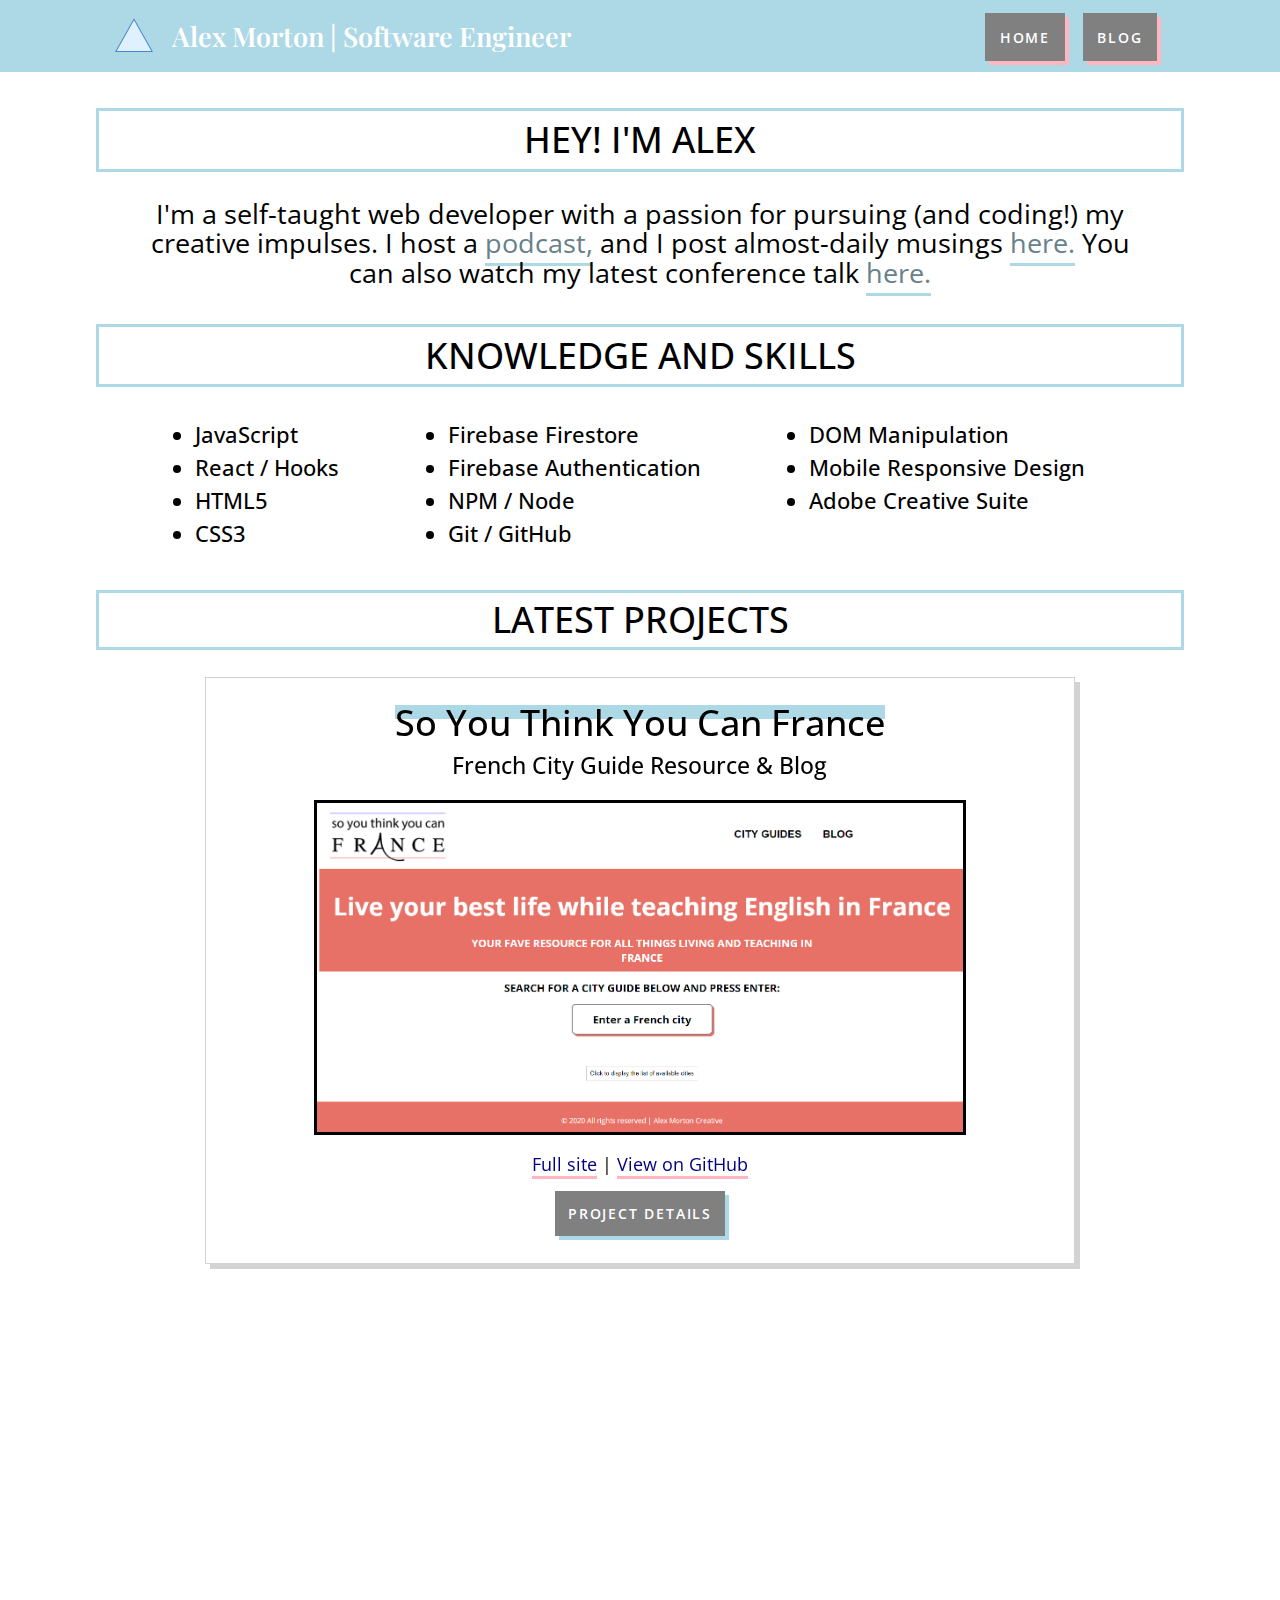
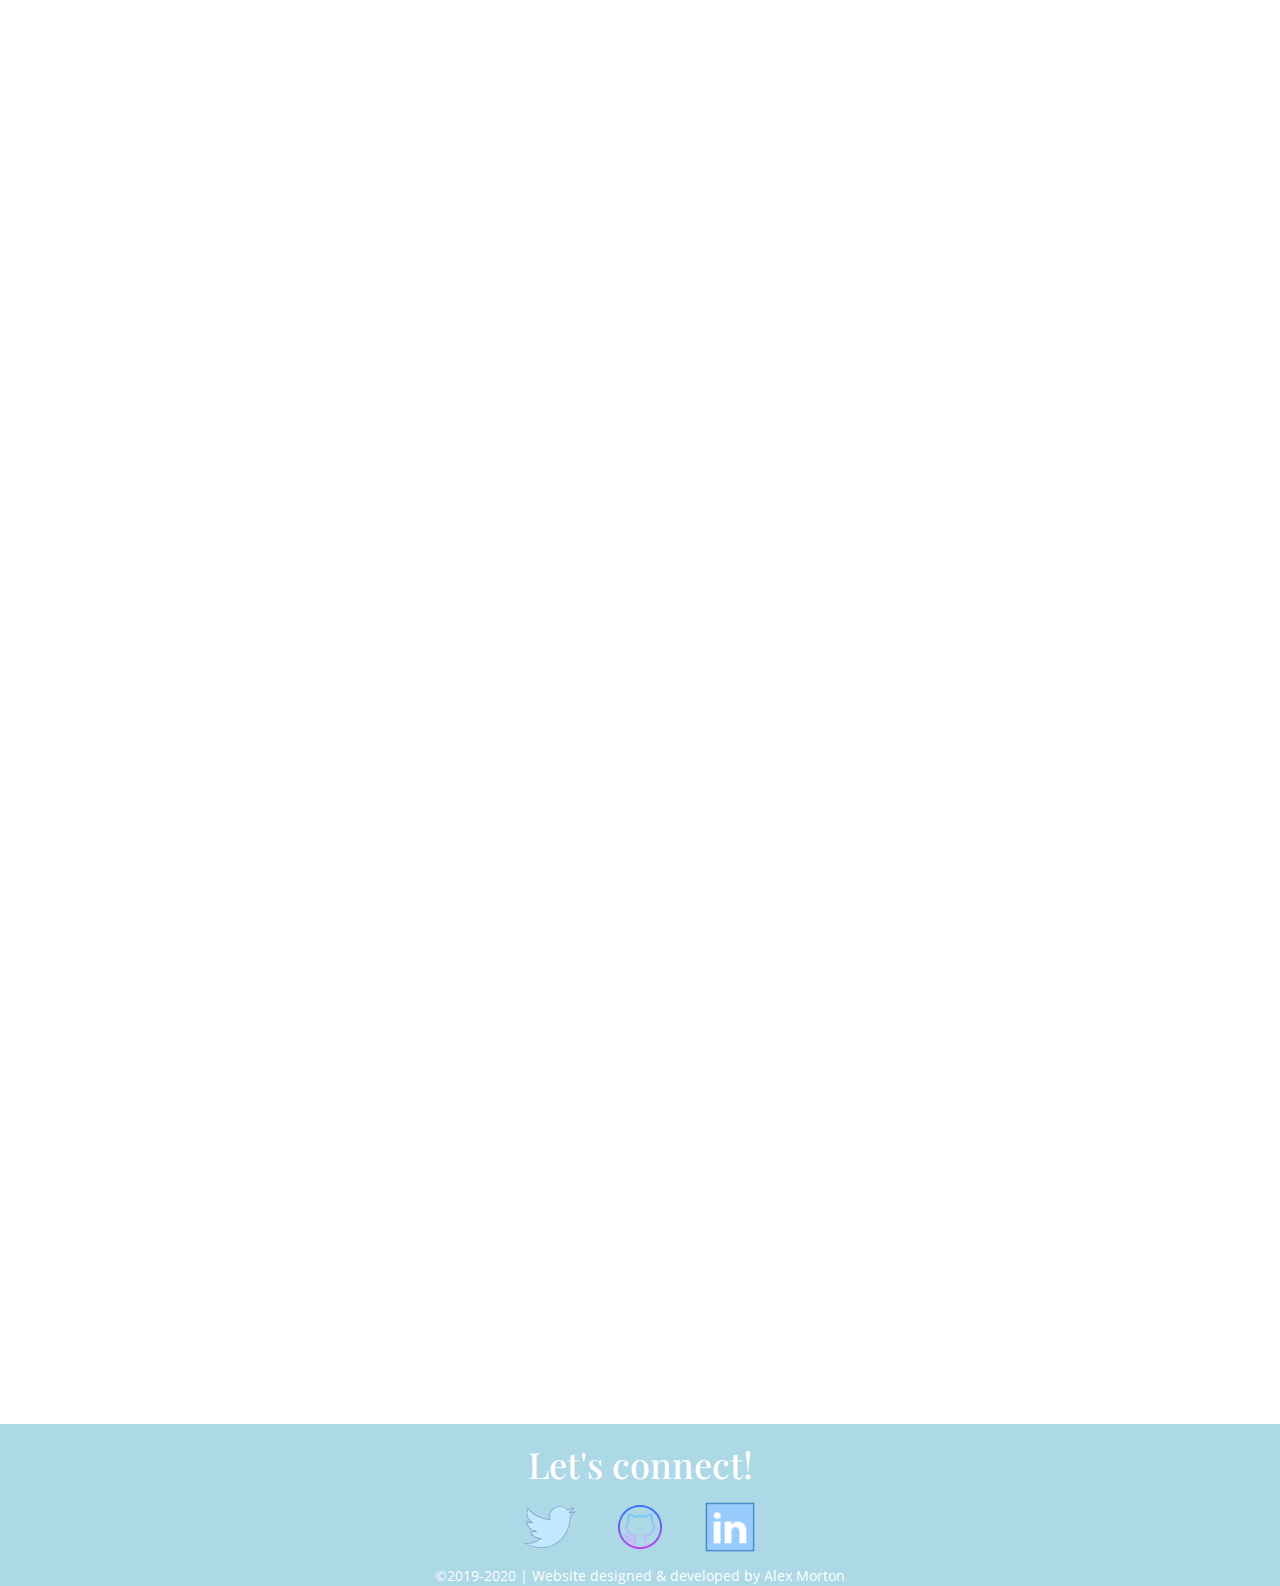
==== index.html @ eb52487b "Changed heading of index and blog pages" ====
<!-- Portfolio -->
<!DOCTYPE html>
<html lang="en" dir="ltr">
  <head>
    <!-- Global site tag (gtag.js) - Google Analytics -->
<script async src="https://www.googletagmanager.com/gtag/js?id=UA-175327578-1"></script>
<script>
  window.dataLayer = window.dataLayer || [];
  function gtag(){dataLayer.push(arguments);}
  gtag('js', new Date());

  gtag('config', 'UA-175327578-1');
</script>
    <meta charset="utf-8">
    <link rel="stylesheet" href="./resources/css/reset.css">
    <link rel="stylesheet" href="./resources/css/style.css">
    <link href="https://fonts.googleapis.com/css?family=Open+Sans&display=swap" rel="stylesheet">
    <link rel="icon" href="./resources/images/favicon.png" type="image/x-icon">
    <link href="https://fonts.googleapis.com/css?family=Josefin+Sans|Playfair+Display|Roboto+Slab" rel="stylesheet">
    <link href="https://unpkg.com/aos@2.3.1/dist/aos.css" rel="stylesheet">
    <!--Meta tag to make mobile-y responsive-->
    <meta name="viewport" content="width=device-width, initial-scale=1.0">

    <title>Alex Morton Portfolio</title>
  </head>
  <body>

    <nav>
      <div class="container nav">
        <div class="branding">
          <img src="./resources/images/favicon.png" alt="lightblue triangle">
          <span>Alex Morton | Software Engineer</span>
        </div>
        <ul>
          <li><a href="index">Home</a></li>
          <li><a href="blog">Blog</a></li>
        </ul>   
      </div>
        
    </nav>

    <!-- HOME SECTION START-->
    <section id="home" class="container about">

      <section class="bio">
        <h2 class="box-title">Hey! I'm Alex</h2>
            <p>I'm a self-taught web developer with a passion for pursuing (and coding!) my creative impulses. I host a <a href="https://www.ladiescodecollective.com/podcast" target="_blank" rel="noopener">podcast,</a> and I post almost-daily musings <a href="https://alexlsalt.github.io/blog" target="_blank" rel="noopener">here.</a> You can also watch my latest conference talk <a href="https://dev.to/alexlsalt/being-utterly-fearless-in-your-pursuit-of-learning-to-code-with-alex-morton-5o0" target="_blank" rel="noopener">here.</a></p> 

<!--Technical Skills section-->

            <div class="skills">
              <h2 class="box-title">Knowledge and Skills</h2>
              <div class="skills-list">
                <ul>
                  <li>JavaScript</li>
                  <li>React / Hooks</li>
                  <li>HTML5</li>
                  <li>CSS3</li>
                </ul>
                <ul>
                  <li>Firebase Firestore</li>
                  <li>Firebase Authentication</li>
                  <li>NPM / Node</li>
                  <li>Git / GitHub</li>
                </ul>
                <ul>
                  <li>DOM Manipulation</li>
                  <li>Mobile Responsive Design</li>
                  <li>Adobe Creative Suite</li>
                </ul>
              </div>
              
            </div>
      </section>
      
    </section>
    <!-- HOME SECTION END-->



    <!-- PROJECTS SECTION START-->

    <section class="projects container" data-aos-anchor-placement="top-center">

      <h2 class="box-title" data-aos-duration="2000">Latest Projects</h2>

      <!-- So You Think You Can France example  -->
      <section class="example">
        <div class="box" data-aos='fade-up' data-aos-duration="2000">
          <h2>So You Think You Can France</h2>
          <h3>French City Guide Resource & Blog</h3>
          <a href="https://soyouthinkyoucanfrance.netlify.app/" target="_blank" rel="noopener"><img src="./resources/images/sytycf_box.png" alt="screenshot of So You Think You Can France UI"></a>
          <span class="box-links"><a href="https://soyouthinkyoucanfrance.netlify.app/" target="_blank" rel="noopener">Full site</a> |
            <a href="https://github.com/alexlsalt/soyouthinkyoucanfrance" target="_blank" rel="noopener">View on GitHub</a></span>
        </div>

        <div class="box explanation">
          <div id="description-eight" class="description eight">
            <ul>
              <li>React/Hooks, Firebase Firestore (data)</li>
              <li>The latest rebuild of a website I'd previously built on Squarespace</li>
              <li>Data gathered from past teaching assistants all over France</li>
              <li>App uses an API to fetch data from Firebase Firestore to render upon search</li>
            </ul>
          </div>
          <button type="button" name="button" id="button-eight" class="button">Project Details</button>
        </div>
      </section>

      <!-- Ladies Code Collective example  -->
      <section class="example" data-aos='fade-up' data-aos-duration="2000">
        <div class="box image">
          <h2>Ladies Code Collective</h2>
          <h3>Website for podcast and online community</h3>
          <a href="https://www.ladiescodecollective.com" target="_blank" rel="noopener"><img src="./resources/images/lcc_box.png" alt="screenshot of Wellbean UI"></a>
          <span class="box-links"><a href="https://www.ladiescodecollective.com" target="_blank" rel="noopener">Full site</a> |
            <a href="https://github.com/alexlsalt/ladiescodecollective" target="_blank" rel="noopener">View on GitHub</a></span>
        </div>

        <div class="box explanation">
          <div id="description-seven" class="description seven">
            <ul>
              <li>JavaScript ES6, HTML, CSS</li>
              <li>Interval to switch out the main banner images for slideshow effect</li>
              <li>Podcast episodes rendered dynamically from object with podcast data</li>
              <li>Email newsletter signup functionality via ConvertKit</li>
            </ul>
          </div>
          <button type="button" name="button" id="button-seven" class="button">Project Details</button>
        </div>
      </section>
      
      <!-- Wellbean example  -->
      <section class="example" data-aos='fade-up' data-aos-duration="2000">
        <div class="box image">
          <h2>Wellbean</h2>
          <h3>App reminding users to stay in touch with loved ones</h3>
          <a href="https://alexlsalt.github.io/wellbean" target="_blank" rel="noopener"><img src="./resources/images/wellbean_timer.png" alt="screenshot of Wellbean UI"></a>
          <span class="box-links"><a href="https://alexlsalt.github.io/wellbean" target="_blank" rel="noopener">Full site</a> |
            <a href="https://github.com/alexlsalt/wellbean" target="_blank" rel="noopener">View demo on GitHub</a></span>
        </div>

        <div class="box explanation">
          <div id="description-six" class="description six">
            <ul>
              <li>JavaScript ES6, Firebase Firestore & Authentication, HTML, CSS</li>
              <li>Employs use of timing logic to check current time against user's desired reminder frequency</li>
              <li>When timer expires, each contact list item turns red with the ability to reset the timer</li>
              <li>Vanilla JS for front-end, Firebase Firestore as back-end/database</li>
            </ul>
          </div>
          <button type="button" name="button" id="button-six" class="button">Project Details</button>
        </div>
      </section>

    <!-- Letters from Nelson example  -->
      <section class="example" data-aos='fade-up' data-aos-duration="2000">
        <div class="box image">
          <h2>Letters from Nelson</h2>
          <h3>Interactive landing page for an email newsletter</h3>
          <a href="https://lettersfromnelson.com/" target="_blank" rel="noopener"><img src="./resources/images/LFN_box.png" alt="screenshot of Letters from Nelson landing page"></a>
          <span class="box-links"><a href="https://lettersfromnelson.com/" target="_blank" rel="noopener">Full site</a> |
            <a href="https://github.com/alexlsalt/letters-from-nelson" target="_blank" rel="noopener">View on GitHub</a></span>
        </div>

        <div class="box explanation">
          <div id="description-five" class="description five">
            <ul>
              <li>JavaScript ES5, HTML, CSS</li>
              <li>Random idea generated from an array of listed ideas on each click</li>
              <li>DOM manipulation, separation of concerns using modules and functions</li>
              <li>Mobile-responsiveness</li>
            </ul>
          </div>
          <button type="button" name="button" id="button-five" class="button">Project Details</button>
        </div>
      </section>
    
      <!--Example Two, Three ToDos-->

        <section class="example" data-aos='fade-up' data-aos-duration="2000">
          <div class="box image">
            <h2>Three To-Do's A Day</h2>
            <h3>To-do list with maximum of three items each day</h3>
            <a href="https://alexlsalt.github.io/three-todos/" target="_blank" rel="noopener"><img src="./resources/images/ThreeToDos.png" alt="screenshot of Three To Do's A Day website"></a>
            <span class="box-links"><a href="https://alexlsalt.github.io/three-todos/" target="_blank" rel="noopener">Full site</a> |
              <a href="https://github.com/alexlsalt/three-todos" target="_blank" rel="noopener">View on GitHub</a></span>
          </div>
  
          <div class="box explanation">
            <div id="description-two" class="description two">
              <ul>
                <li>This project was created using HTML, CSS, & JavaScript</li>
                <li>List items render below the input form</li>
                <li>App only allows for three list items (more than three items will not be accepted)</li>
                <li>Includes empty state that prompts user to enter item into form</li>
              </ul>
            </div>
            <button type="button" name="button" id="button-two" class="button">Project Details</button>
          </div>
        </section>


      <!--Example Three, Travel Go Budget-->
    
        <section class="example" data-aos='fade-up' data-aos-duration="2000">
          <div class="box image">
            <h2>Travel-Go-Budget</h2>
            <h3>Random off-the-grid travel tip generator</h3>
            <a href="https://alexlsalt.github.io/travel-go-budget/" target="_blank" rel="noopener"><img src="./resources/images/trav_box.jpeg" alt="screenshot of Travel-Go-Budget website"></a>
            <span class="box-links"><a href="https://alexlsalt.github.io/travel-go-budget/" target="_blank" rel="noopener">Full site</a> |
              <a href="https://github.com/alexlsalt/travel-go-budget/tree/master" target="_blank" rel="noopener">View on GitHub</a></span>
          </div>
  
          <div class="box explanation">
            <div id="description-three" class="description three">
              <ul>
                <li>This project was created using HTML, CSS, & React</li>
                <li>When the button is clicked, it randomly generates a budget-friendly travel destination idea.</li>
              </ul>
            </div>
            <button type="button" name="button" id="button-three" class="button">Project Details</button>
          </div>
        </section>
  

    </section> 
    <!-- PROJECTS SECTION END-->


    <footer id="footer">
      <h1>Let's connect!</h1>
      <div class="contact">
        <a href="https://twitter.com/alexlsaltt" target="_blank" rel="noopener"><img src="./resources/images/twitter.svg" alt="twitter icon"></a>
        <a href="https://github.com/alexlsalt" target="_blank" rel="noopener"><img src="./resources/images/github.jpeg" alt="GitHub icon"></a>
        <a href="https://www.linkedin.com/in/alex-morton-creative/" target="_blank" rel="noopener"><img src="./resources/images/linkedin.jpeg" alt="LinkedIn icon"></a>
      </div>
      <span>©2019-2020 | Website designed & developed by Alex Morton</span>
    </footer>

    <script src="script.js"></script>
    <script src="https://unpkg.com/aos@2.3.1/dist/aos.js"></script>
    <script>
      AOS.init();
    </script>
  </body>
</html>
---- resources/css/style.css ----
/* UNIVERSAL STYLES */

* {
  box-sizing: border-box;
}

body {
  min-height: 100%;
}

.container {
  width: 85%;
  margin: 0 auto;
}

html {
  font-family: "Open Sans", sans-serif;
  font-size: 18px;
  line-height: 1.4;
}

a {
  text-decoration: none;
  color: white;
}

button {
  padding: 1rem;
  background-color: none;
}

h1,
h2,
h3,
nav,
ul {
  font-family: "Open Sans", sans-serif;
  font-weight: 500;
}

h1 {
  color: white;
  text-align: center;
  font-size: 2rem;
}

h2 {
  font-size: 2rem;
}

h3 {
  color: black;
  text-align: center;
  font-size: 1.27rem;
  line-height: 1.78rem;
}

img:hover {
  opacity: 0.7;
}

.box-title {
  padding: 0.5rem;
  text-align: center;
  margin-top: 2rem;
  margin-bottom: 1.5rem;
  border: 3px solid lightblue;
  font-size: 2rem;
  text-transform: uppercase;
}

@media only screen and (max-width: 670px) {
  .box-title {
    font-size: 1.5rem;
    padding: 0.25rem;
  }
}

/* -------------NAVIGATION - ALL PAGES ------------------ */

.announcement_bar {
  display: flex;
  justify-content: center;
  align-items: center;
  height: auto;
  color: #fff;
  background-color: lightpink;
}

.announcement_bar span {
  margin: 0 auto;
  text-align: center;
  padding: 0.5rem;
}

nav {
  width: 100%;
  background-color: lightblue;
}

.nav {
  display: flex;
  flex-direction: row;
  justify-content: space-between;
  align-items: center;
  color: white;
  top: 0;
  height: 4rem;
}

.nav ul {
  list-style: none;
  display: flex;
  padding-right: 1.5rem;
}

nav li {
  padding-left: 1rem;
}

nav a,
nav button {
  color: #ffffff;
  background-color: gray;
  border: 2px solid gray;
  box-shadow: 4px 4px lightpink;
  font-family: "Open Sans", sans-serif;
  font-size: 0.8rem;
  font-weight: 600;
  letter-spacing: 0.1rem;
  text-transform: uppercase;
  padding: 0.7rem;
}

nav a:hover,
nav button:hover {
  background-color: lightblue;
  color: gray;
  box-shadow: 4px 4px gray;
  cursor: pointer;
}

nav span {
  margin-left: 1rem;
  font-size: 1.5rem;
  font-weight: 600;
  font-family: "Playfair Display", serif;
}

.branding {
  display: flex;
  flex-direction: row;
  align-items: center;
  margin-left: 1rem;
}

@media only screen and (max-width: 860px) {
  .nav {
    flex-direction: column;
    align-items: center;
    justify-content: center;
    padding-top: 1rem;
    padding-bottom: 1rem;
    text-align: center;
    height: auto;
    margin-bottom: 0;
  }

  nav ul {
    font-size: 1rem;
    margin-bottom: 0.5rem;
  }

  nav span {
    margin-bottom: 1.5rem;
    font-size: 1rem;
    padding-left: 0;
  }

  .branding {
    margin-bottom: 0.7rem;
    margin-left: 0;
    display: flex;
    flex-direction: row;
    justify-content: center;
  }

  .branding span {
    font-size: 1.5rem;
  }

  .branding img {
    display: none;
  }
}

/* --------------ABOUT SECTION - INDEX PAGE -------------- */

.bio {
  list-style: circle;
  font-size: 1.5rem;
  width: 100%;
  line-height: 1.1;
  text-align: center;
}

.bio p {
  width: 90%;
  margin: 0 auto;
}

.bio a {
  color: #67818a;
  border-bottom: 3px solid lightblue;
  padding-bottom: 0.1rem;
  transition: background-color 0.7s;
}

.bio a:hover {
  background-color: lightblue;
  color: #fff;
}

.skills {
  margin-top: 1.5rem;
}

.skills-list {
  display: flex;
  flex-direction: row;
  justify-content: space-evenly;
  text-align: left;
}

.skills-list li {
  line-height: 1.1;
  margin: 0.5rem;
  font-size: 1.2rem;
  list-style: disc;
}

@media only screen and (max-width: 670px) {
  .skills-list {
    flex-direction: column;
    margin-left: 2rem;
  }

  .skills-list li {
    margin: 0;
  }
}

/* ----------FOOTER - ALL PAGES --------------- */

footer {
  margin-top: 4rem;
  background-color: lightblue;
  height: auto;
  color: white;
  text-align: center;
  padding: 1.2rem;
  padding-bottom: 1.5rem;
  width: 100%;
}

footer span {
  font-size: 0.8rem;
}

footer h1 {
  font-family: "Playfair Display", serif;
  padding-bottom: 1rem;
  margin-left: 0;
}

.contact {
  display: flex;
  justify-content: center;
  align-items: center;
  margin: 0 auto;
  margin-bottom: 0.5rem;
  width: 80%;
}

.contact img {
  margin-left: 1rem;
  margin-right: 1rem;
  width: 3rem;
  height: auto;
}

.contact img:hover {
  opacity: 0.5;
}

@media only screen and (min-width: 1031px) {
  footer {
    height: 9rem;
  }
}

@media only screen and (max-width: 768px) {
  footer {
    margin-top: 1rem;
  }
}

@media only screen and (max-width: 539px) {
  .contact img {
    width: 2.5rem;
  }
}

/* -------------------PROJECTS PAGE ------------------------ */

.projects {
  display: flex;
  flex-direction: column;
  margin-bottom: 2rem;
}

.example {
  display: flex;
  flex-direction: column;
  align-items: center;
  width: 80%;
  border: 1px solid lightgray;
  box-shadow: 5px 5px lightgray;
  padding: 1.5rem;
  margin: 0 auto;
  margin-bottom: 1.5rem;
}

.example h2 {
  background: linear-gradient(to top, transparent 70%, lightblue 30%);
  padding-bottom: 0.5rem;
}

.example img {
  width: 80%;
  height: auto;
  border: 3px solid black;
  margin-top: 1rem;
}

.example button {
  color: #ffffff;
  background-color: gray;
  border: none;
  box-shadow: 4px 4px lightblue;
  font-family: "Open Sans", sans-serif;
  font-size: 0.8rem;
  font-weight: 600;
  letter-spacing: 0.1rem;
  text-transform: uppercase;
  padding: 0.7rem;
}

.example button:hover {
  background-color: lightblue;
  color: #000000;
  box-shadow: 4px 4px gray;
  cursor: pointer;
}

.box-links {
  margin: 1rem 0;
}

.description {
  display: none;
  width: 90%;
  margin-top: 0.5rem;
}

.box-links a {
  color: navy;
  border-bottom: 3px solid lightpink;
}

.box-links a:hover {
  background-color: lightpink;
}

.example li {
  line-height: 1.2;
  font-size: 1.2rem;
  list-style: disc;
  text-align: left;
  padding-bottom: 0.5rem;
  margin-left: 0.5rem;
}

.box {
  display: flex;
  flex-direction: column;
  align-items: center;
  text-align: center;
}

.explanation {
  width: 90%;
  margin: 0 auto;
}

@media only screen and (max-width: 984px) {
  .example {
    width: 95%;
  }

  .description {
    width: 100%;
  }
}

@media only screen and (max-width: 760px) {
  .example li {
    line-height: 1.2;
    padding: 0.5rem;
  }

  .example img {
    width: 100%;
  }
}
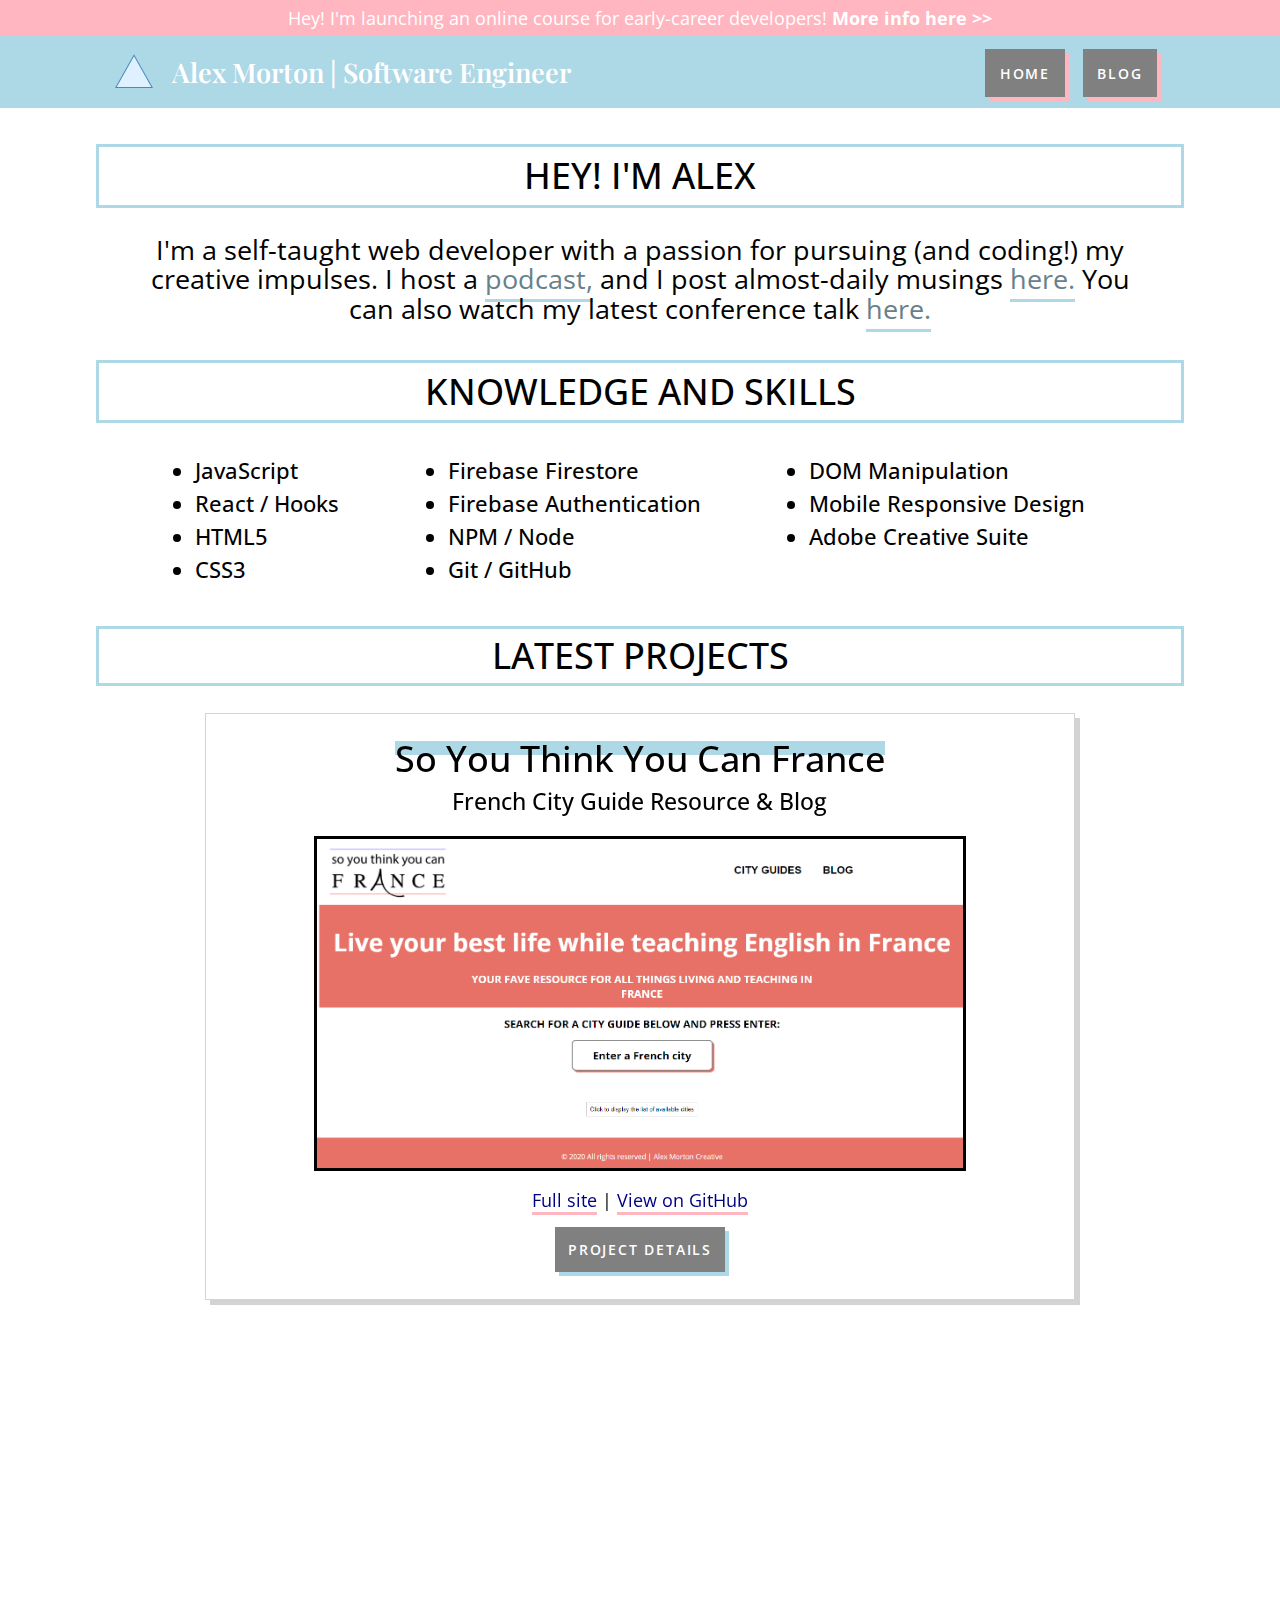
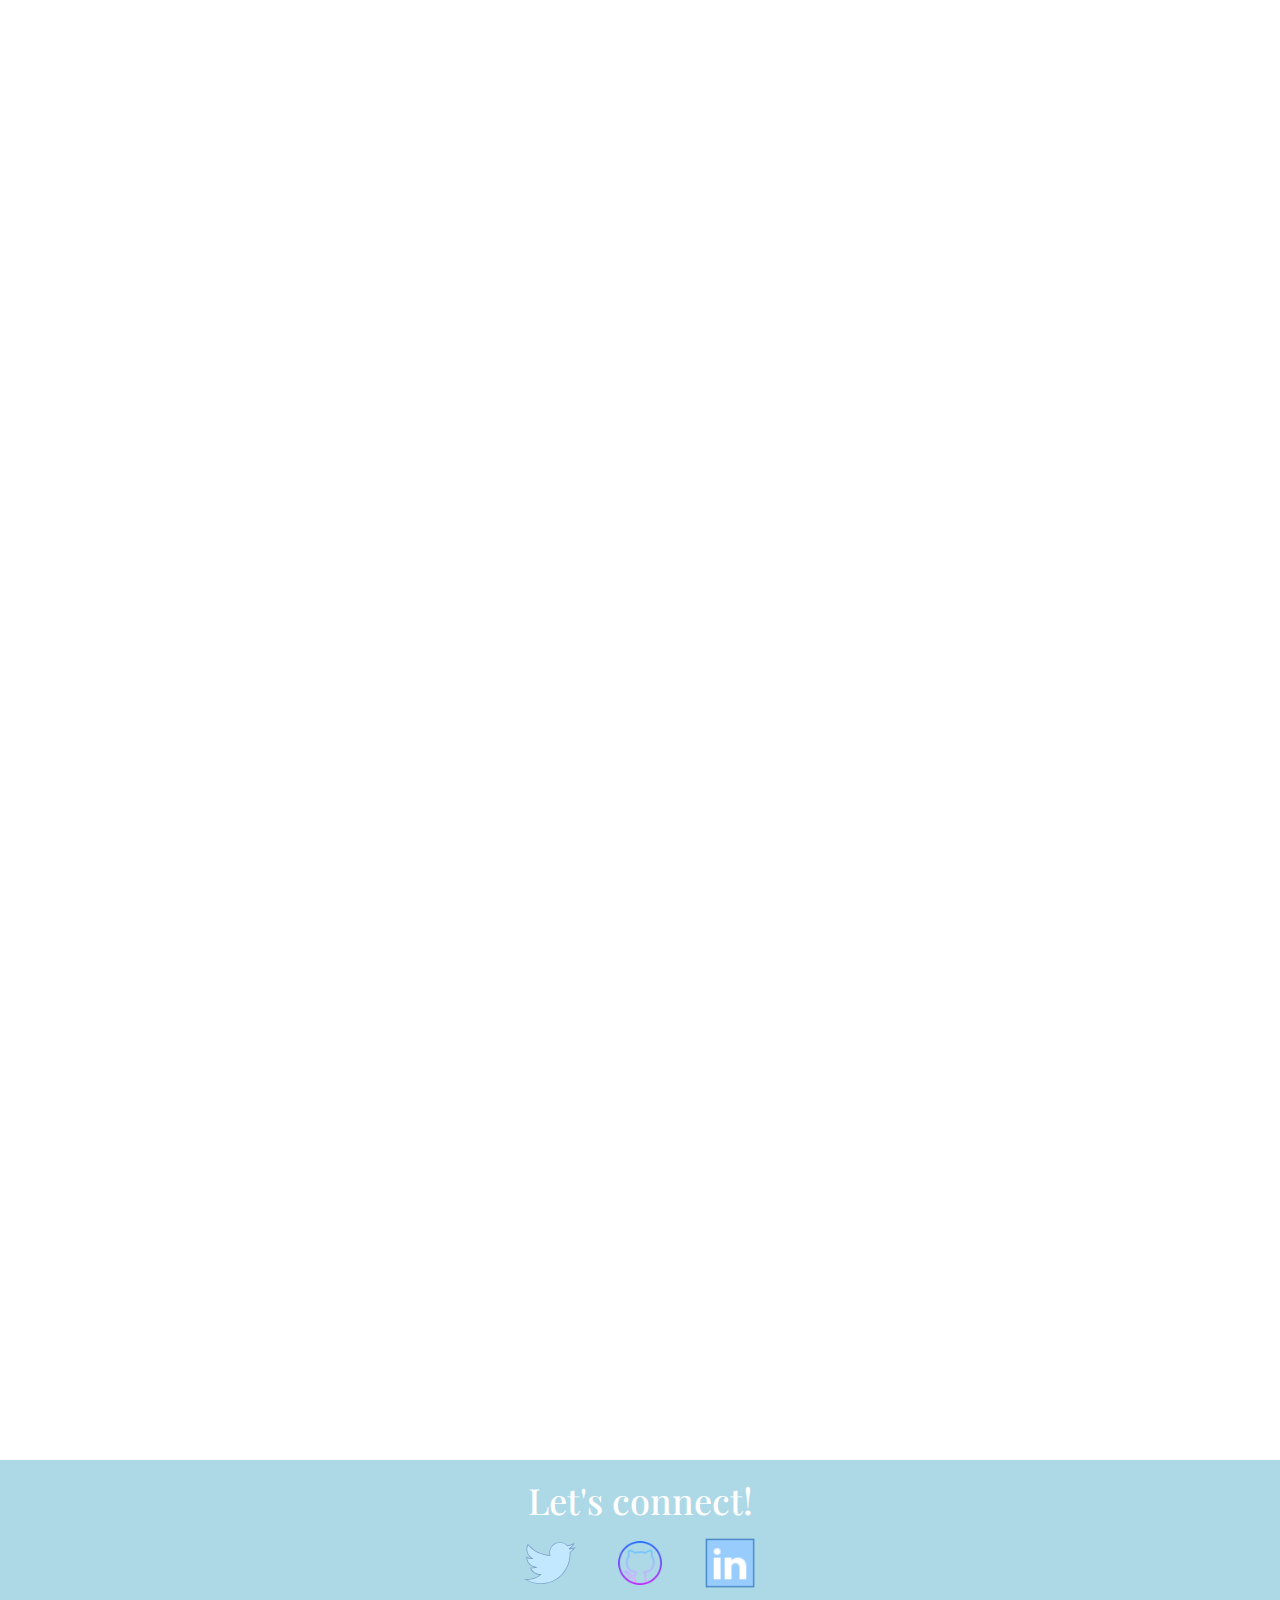
==== commit 65f5261a: "Updated announcement bar for new course" ====
--- a/index.html
+++ b/index.html
@@ -24,6 +24,9 @@
     <title>Alex Morton Portfolio</title>
   </head>
   <body>
+    <div class="announcement_bar">
+      <span>Hey! I'm launching an online course for early-career developers! <a href="https://www.ladiescodecollective.com/cohorts" target="_blank" rel="noopener" style="font-weight: 700">More info here >></a></span>
+    </div>
 
     <nav>
       <div class="container nav">
--- a/resources/css/style.css
+++ b/resources/css/style.css
@@ -91,6 +91,15 @@
   margin: 0 auto;
   text-align: center;
   padding: 0.5rem;
+}
+
+
+.announcement_bar a {
+  transition: color 500ms ease;
+}
+
+.announcement_bar a:hover {
+  color: gray;
 }
 
 nav {
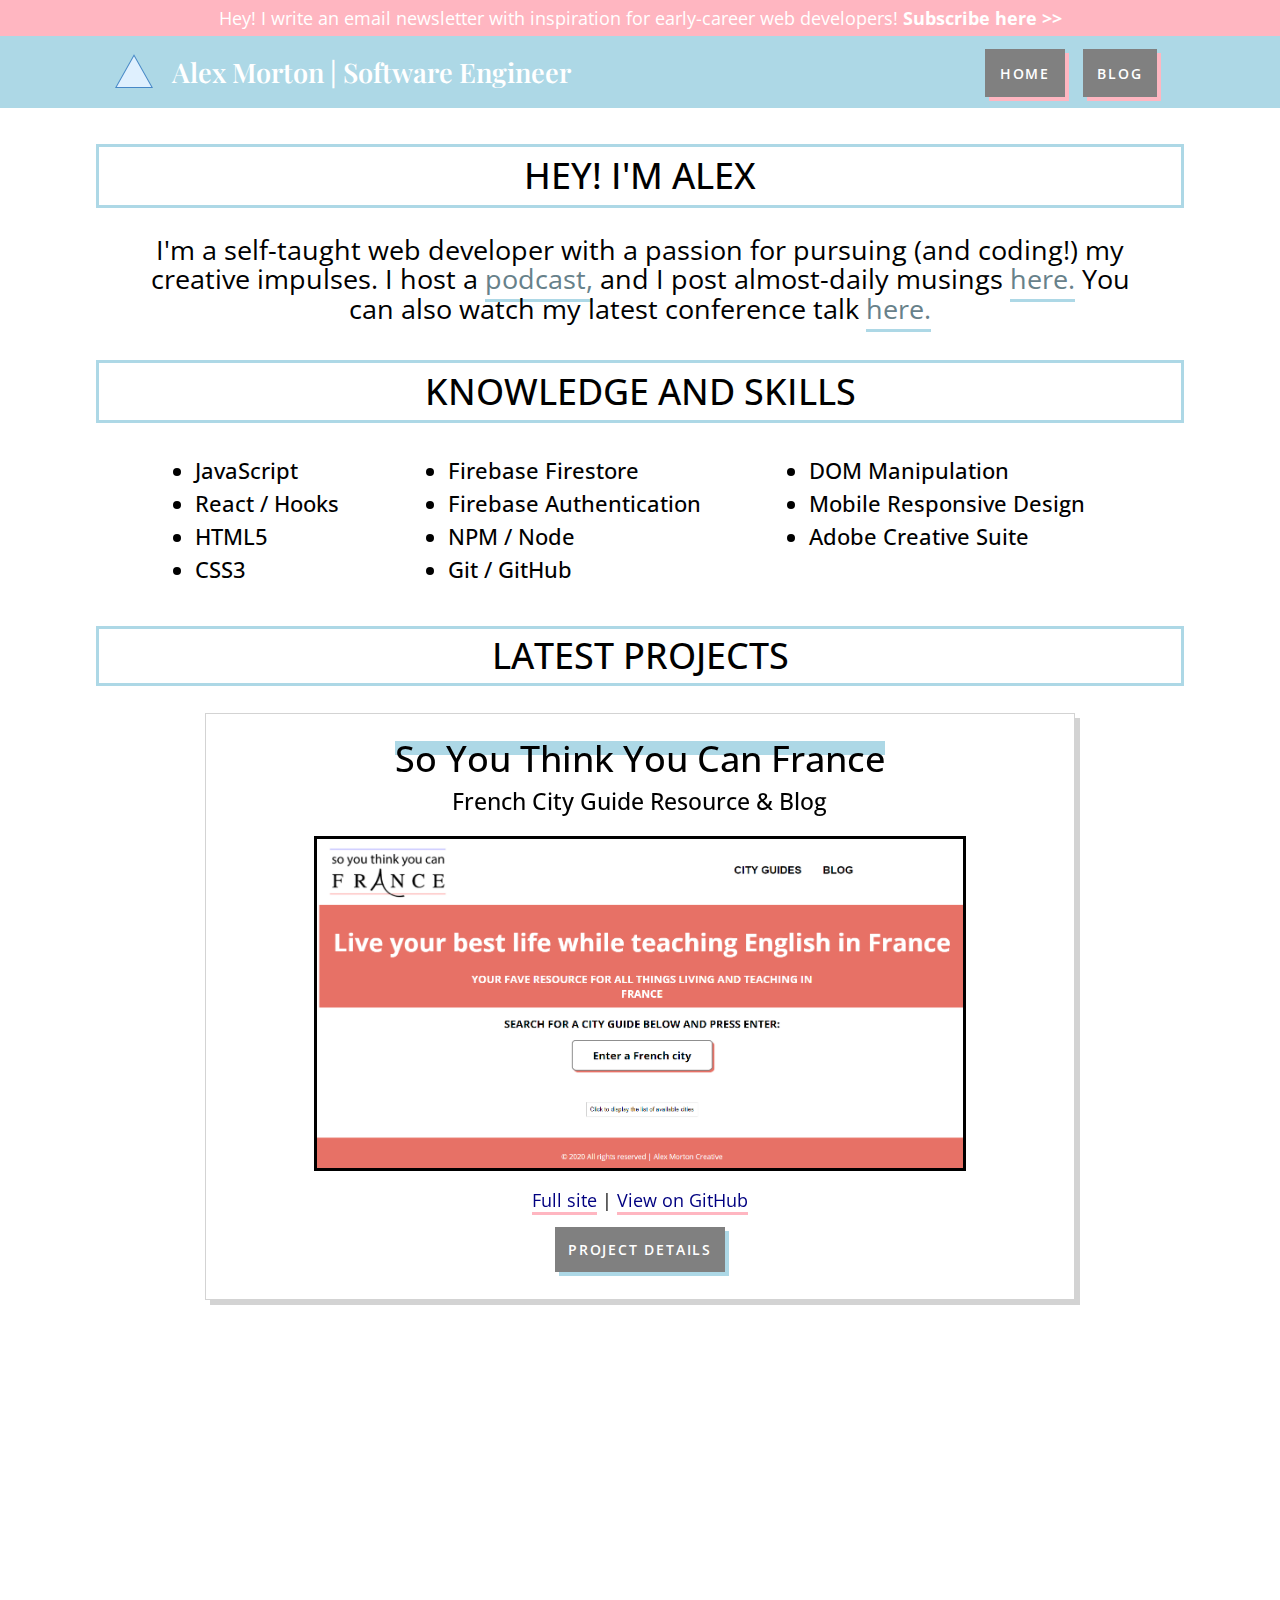
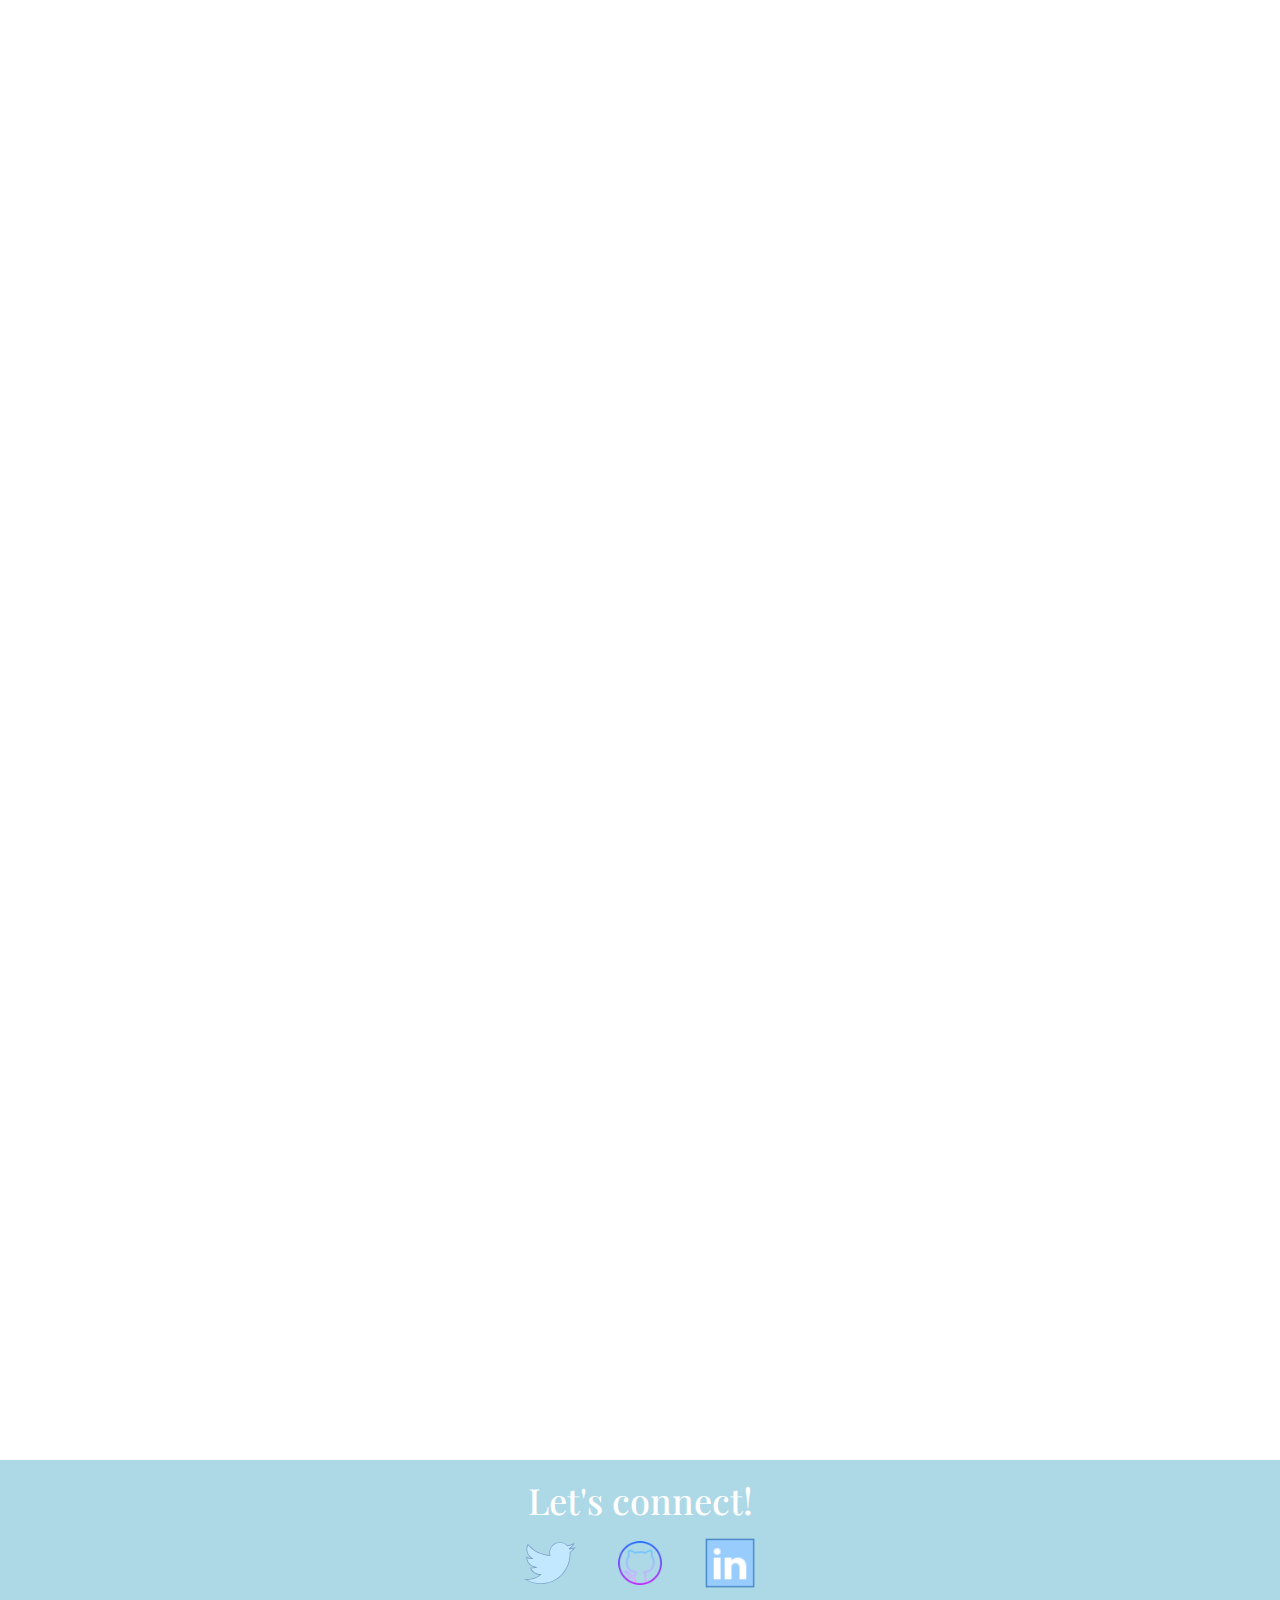
==== commit a8616a22: "Changed announcement bar link" ====
--- a/index.html
+++ b/index.html
@@ -25,7 +25,7 @@
   </head>
   <body>
     <div class="announcement_bar">
-      <span>Hey! I'm launching an online course for early-career developers! <a href="https://www.ladiescodecollective.com/cohorts" target="_blank" rel="noopener" style="font-weight: 700">More info here >></a></span>
+      <span>Hey! I write an email newsletter with inspiration for early-career web developers! <a href="https://ladies-code-collective.ck.page/e53b5fca44" target="_blank" rel="noopener" style="font-weight: 700">Subscribe here >></a></span>
     </div>
 
     <nav>
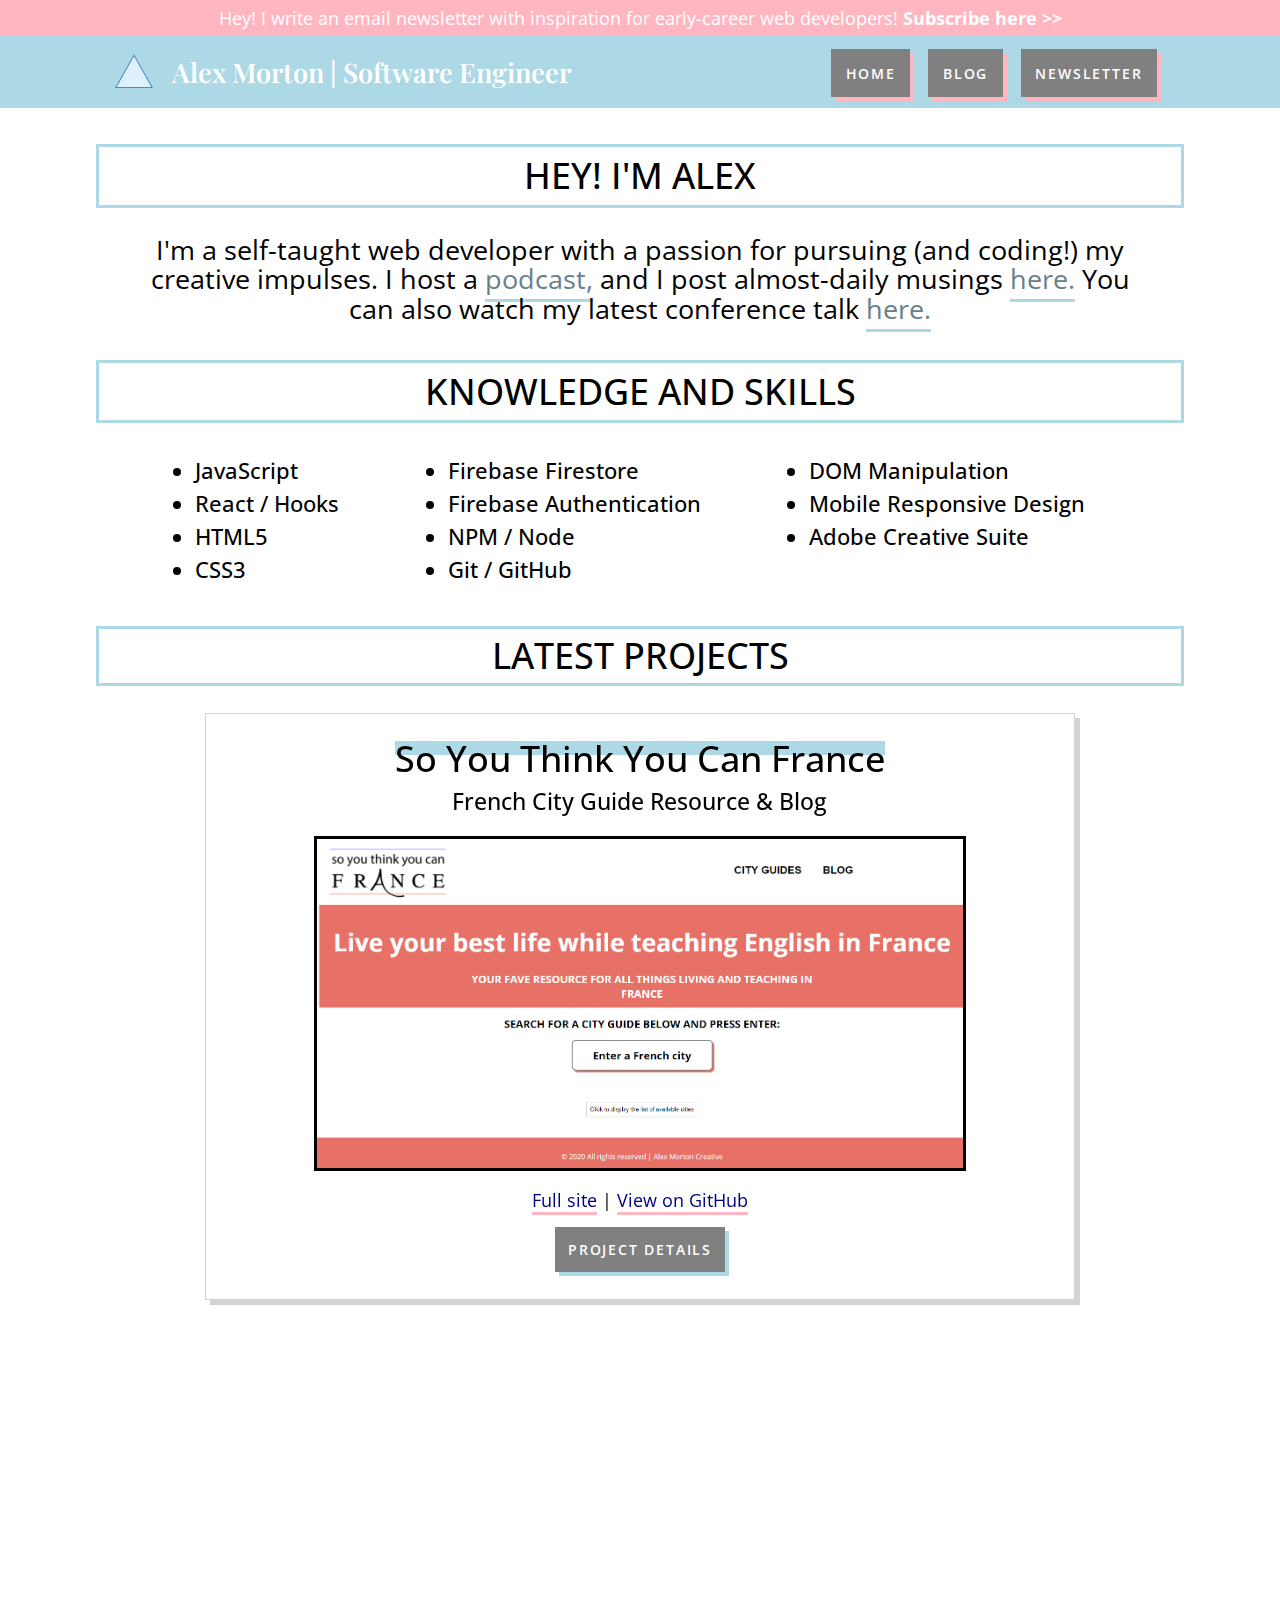
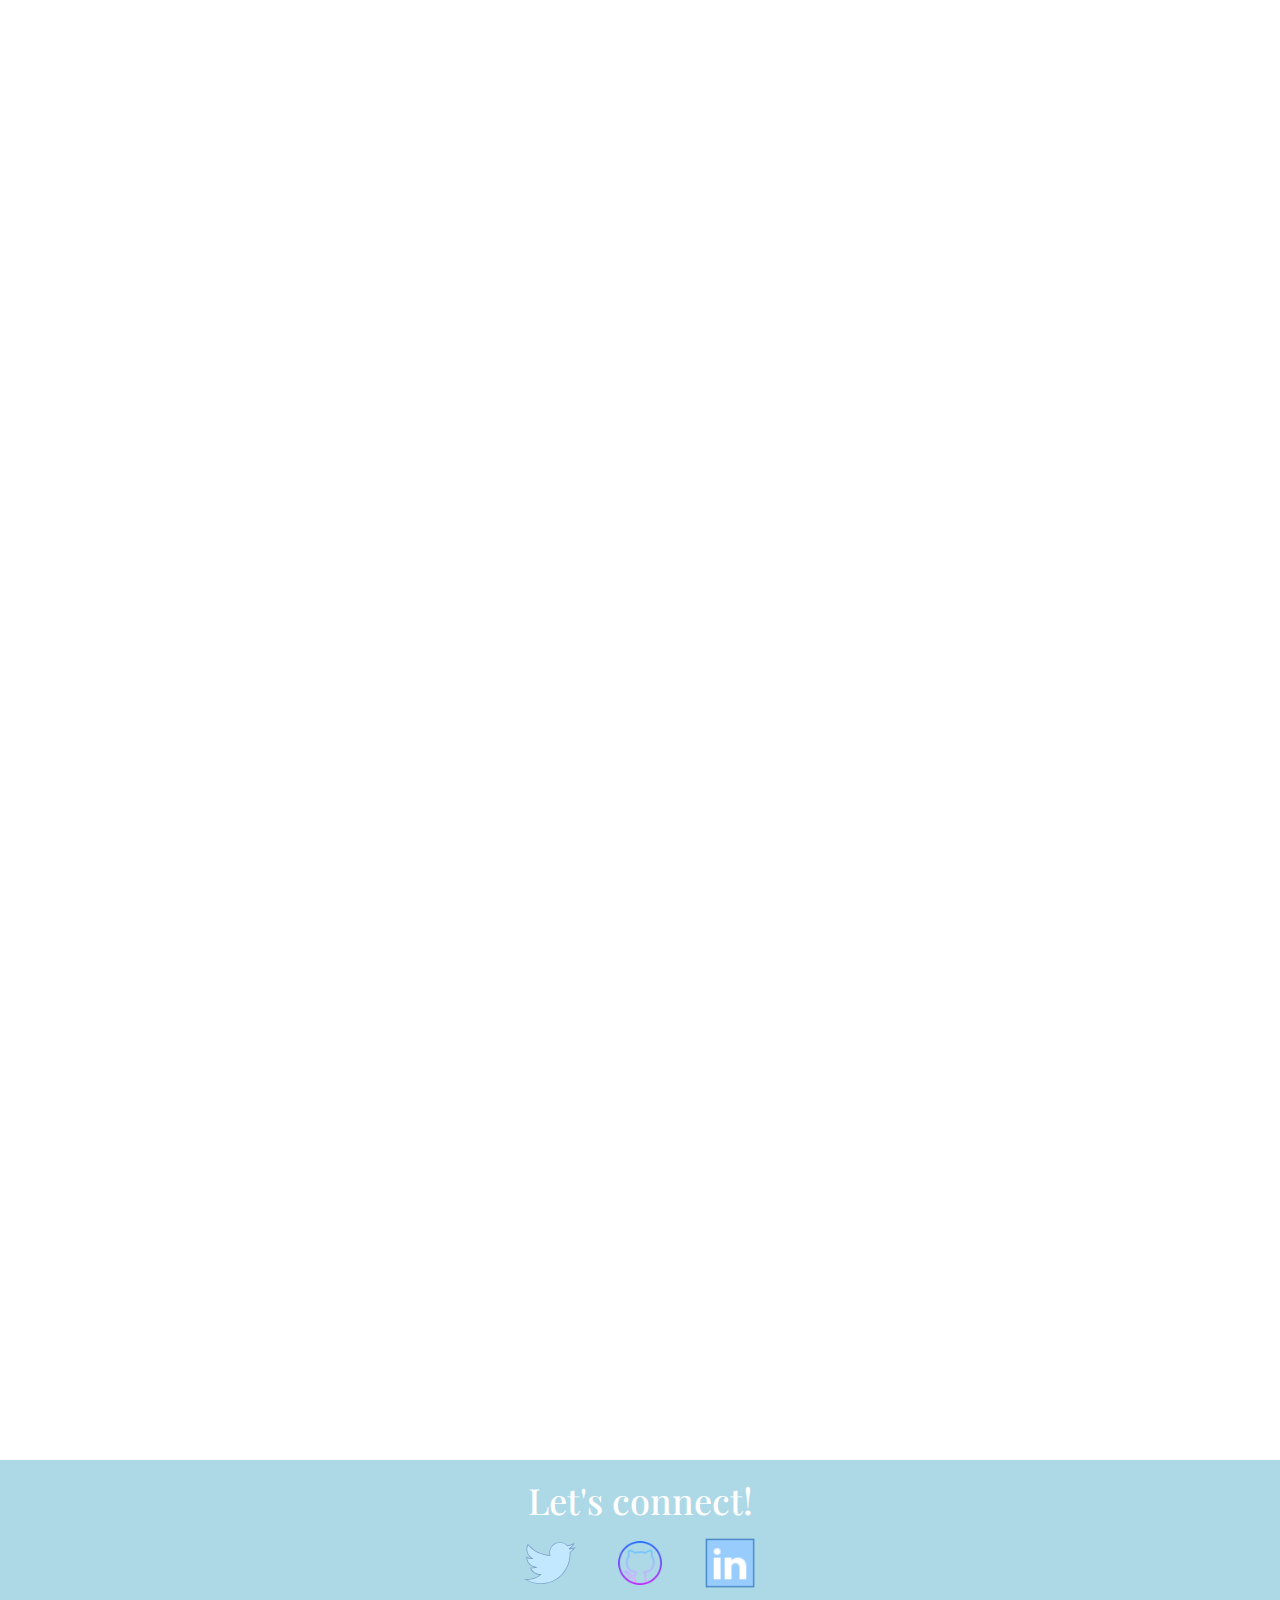
==== commit 215fc71b: "Newsletter nav link added" ====
--- a/index.html
+++ b/index.html
@@ -37,6 +37,7 @@
         <ul>
           <li><a href="index">Home</a></li>
           <li><a href="blog">Blog</a></li>
+          <li><a href="https://ladies-code-collective.ck.page/e53b5fca44">Newsletter</a></li>
         </ul>   
       </div>
         
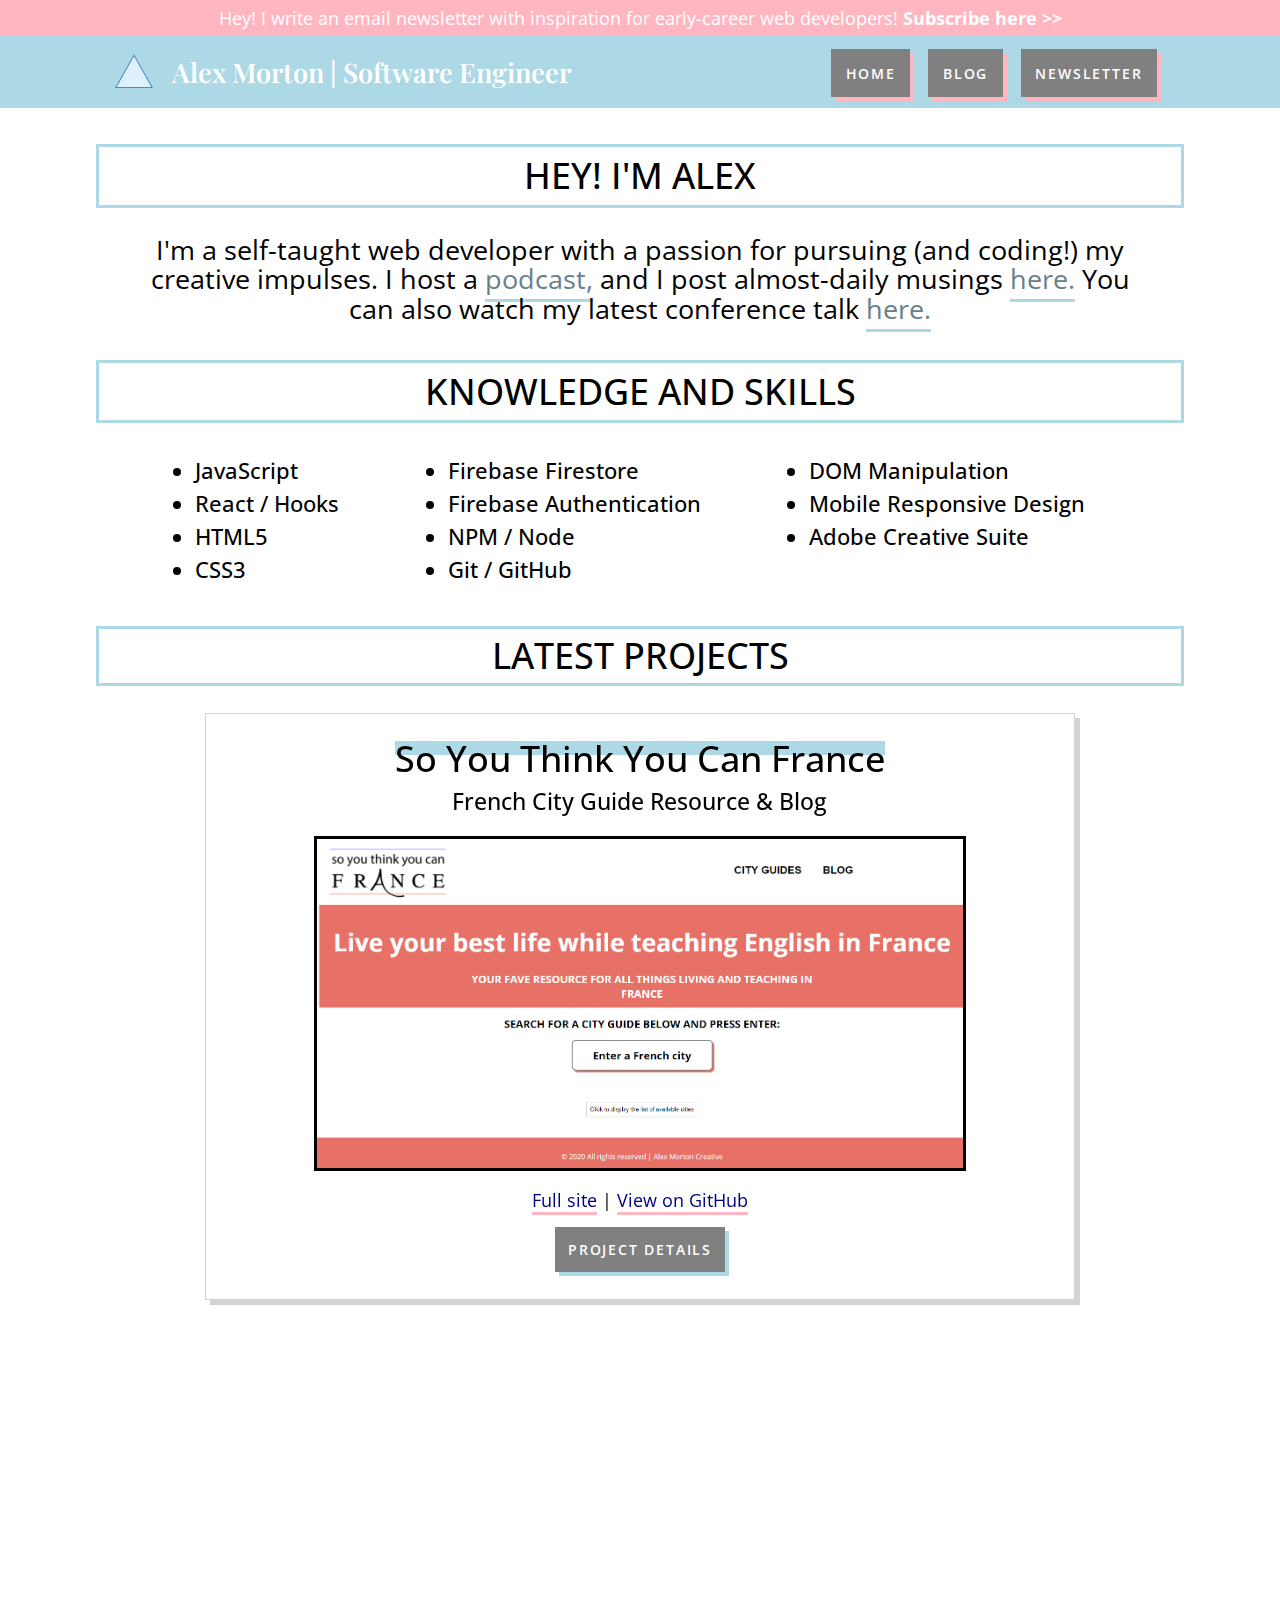
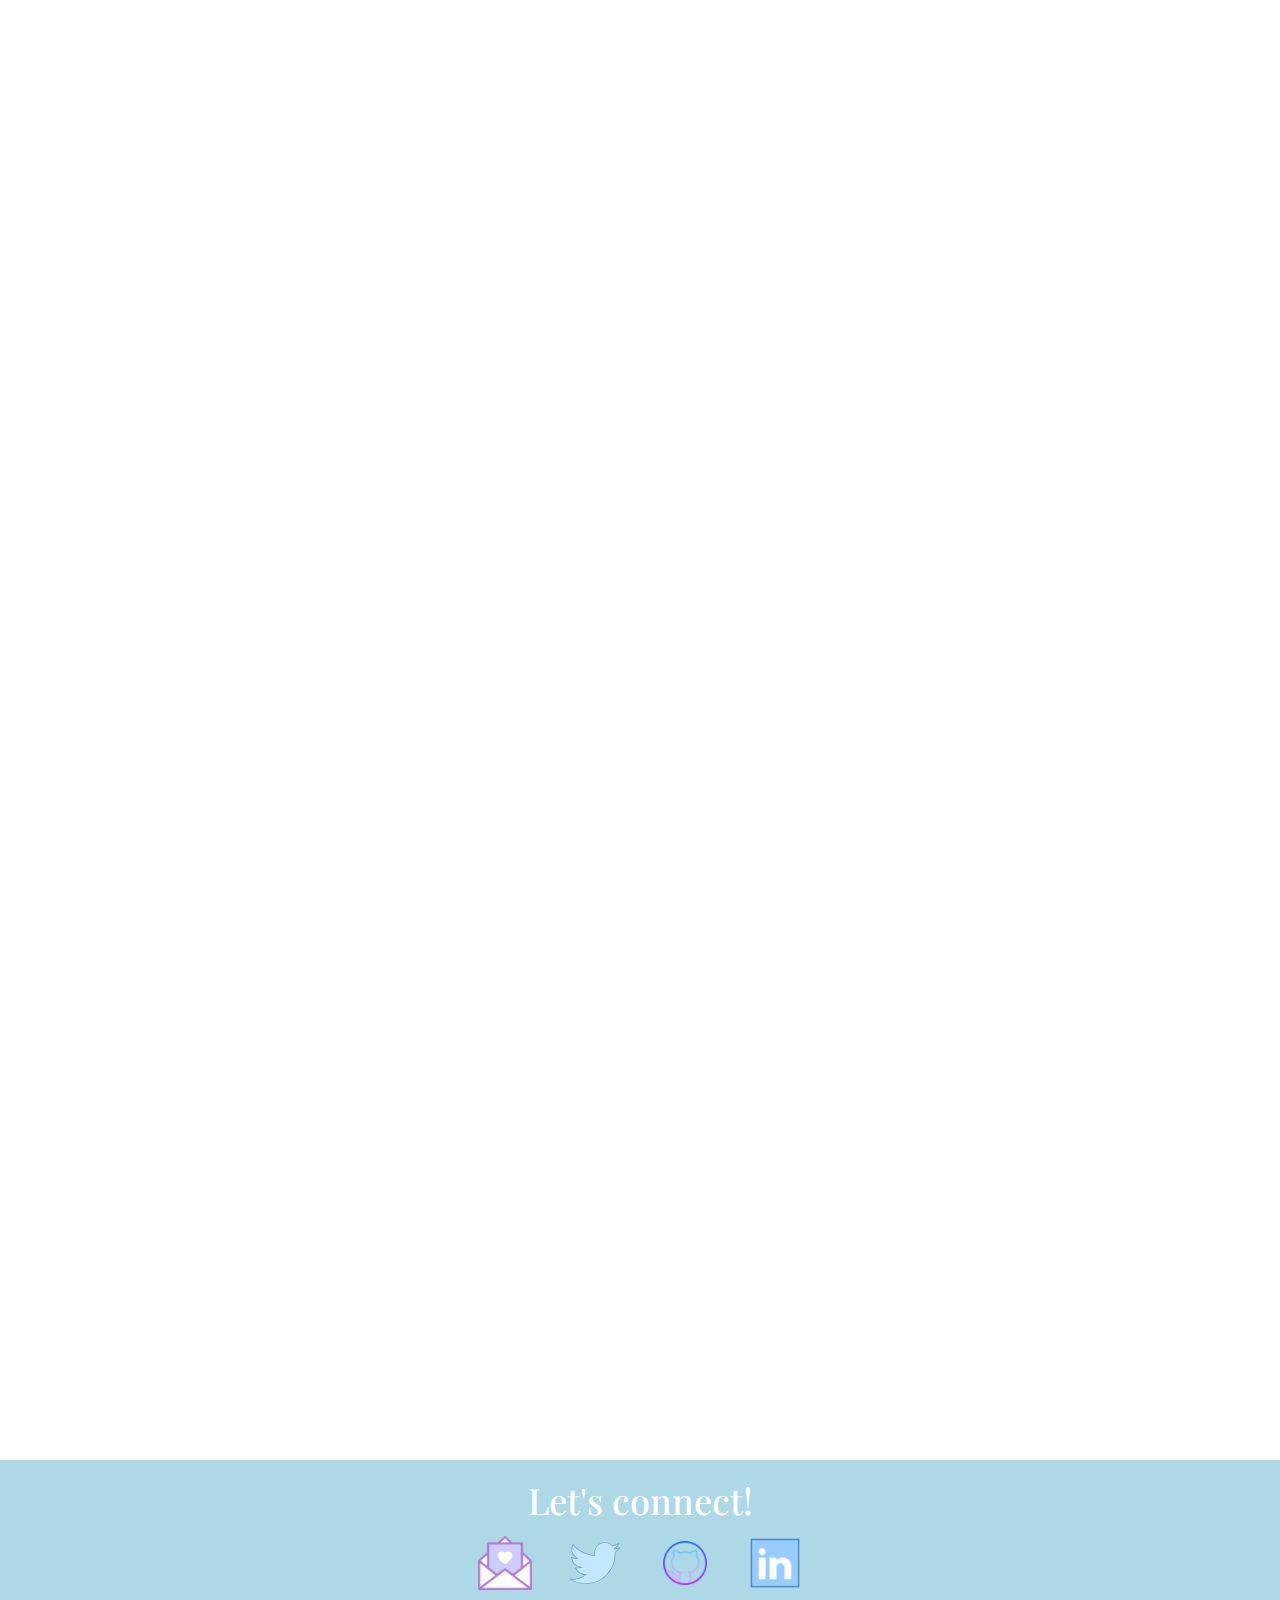
==== commit 6041dd9b: "Added newsletter links to footer" ====
--- a/index.html
+++ b/index.html
@@ -3,243 +3,470 @@
 <html lang="en" dir="ltr">
   <head>
     <!-- Global site tag (gtag.js) - Google Analytics -->
-<script async src="https://www.googletagmanager.com/gtag/js?id=UA-175327578-1"></script>
-<script>
-  window.dataLayer = window.dataLayer || [];
-  function gtag(){dataLayer.push(arguments);}
-  gtag('js', new Date());
-
-  gtag('config', 'UA-175327578-1');
-</script>
-    <meta charset="utf-8">
-    <link rel="stylesheet" href="./resources/css/reset.css">
-    <link rel="stylesheet" href="./resources/css/style.css">
-    <link href="https://fonts.googleapis.com/css?family=Open+Sans&display=swap" rel="stylesheet">
-    <link rel="icon" href="./resources/images/favicon.png" type="image/x-icon">
-    <link href="https://fonts.googleapis.com/css?family=Josefin+Sans|Playfair+Display|Roboto+Slab" rel="stylesheet">
-    <link href="https://unpkg.com/aos@2.3.1/dist/aos.css" rel="stylesheet">
+    <script
+      async
+      src="https://www.googletagmanager.com/gtag/js?id=UA-175327578-1"
+    ></script>
+    <script>
+      window.dataLayer = window.dataLayer || [];
+      function gtag() {
+        dataLayer.push(arguments);
+      }
+      gtag("js", new Date());
+
+      gtag("config", "UA-175327578-1");
+    </script>
+    <meta charset="utf-8" />
+    <link rel="stylesheet" href="./resources/css/reset.css" />
+    <link rel="stylesheet" href="./resources/css/style.css" />
+    <link
+      href="https://fonts.googleapis.com/css?family=Open+Sans&display=swap"
+      rel="stylesheet"
+    />
+    <link
+      rel="icon"
+      href="./resources/images/favicon.png"
+      type="image/x-icon"
+    />
+    <link
+      href="https://fonts.googleapis.com/css?family=Josefin+Sans|Playfair+Display|Roboto+Slab"
+      rel="stylesheet"
+    />
+    <link href="https://unpkg.com/aos@2.3.1/dist/aos.css" rel="stylesheet" />
     <!--Meta tag to make mobile-y responsive-->
-    <meta name="viewport" content="width=device-width, initial-scale=1.0">
+    <meta name="viewport" content="width=device-width, initial-scale=1.0" />
 
     <title>Alex Morton Portfolio</title>
   </head>
   <body>
     <div class="announcement_bar">
-      <span>Hey! I write an email newsletter with inspiration for early-career web developers! <a href="https://ladies-code-collective.ck.page/e53b5fca44" target="_blank" rel="noopener" style="font-weight: 700">Subscribe here >></a></span>
+      <span
+        >Hey! I write an email newsletter with inspiration for early-career web
+        developers!
+        <a
+          href="https://ladies-code-collective.ck.page/e53b5fca44"
+          target="_blank"
+          rel="noopener"
+          style="font-weight: 700"
+          >Subscribe here >></a
+        ></span
+      >
     </div>
 
     <nav>
       <div class="container nav">
         <div class="branding">
-          <img src="./resources/images/favicon.png" alt="lightblue triangle">
+          <img src="./resources/images/favicon.png" alt="lightblue triangle" />
           <span>Alex Morton | Software Engineer</span>
         </div>
         <ul>
           <li><a href="index">Home</a></li>
           <li><a href="blog">Blog</a></li>
-          <li><a href="https://ladies-code-collective.ck.page/e53b5fca44">Newsletter</a></li>
-        </ul>   
+          <li>
+            <a href="https://ladies-code-collective.ck.page/e53b5fca44"
+              >Newsletter</a
+            >
+          </li>
+        </ul>
       </div>
-        
     </nav>
 
     <!-- HOME SECTION START-->
     <section id="home" class="container about">
-
       <section class="bio">
         <h2 class="box-title">Hey! I'm Alex</h2>
-            <p>I'm a self-taught web developer with a passion for pursuing (and coding!) my creative impulses. I host a <a href="https://www.ladiescodecollective.com/podcast" target="_blank" rel="noopener">podcast,</a> and I post almost-daily musings <a href="https://alexlsalt.github.io/blog" target="_blank" rel="noopener">here.</a> You can also watch my latest conference talk <a href="https://dev.to/alexlsalt/being-utterly-fearless-in-your-pursuit-of-learning-to-code-with-alex-morton-5o0" target="_blank" rel="noopener">here.</a></p> 
-
-<!--Technical Skills section-->
-
-            <div class="skills">
-              <h2 class="box-title">Knowledge and Skills</h2>
-              <div class="skills-list">
-                <ul>
-                  <li>JavaScript</li>
-                  <li>React / Hooks</li>
-                  <li>HTML5</li>
-                  <li>CSS3</li>
-                </ul>
-                <ul>
-                  <li>Firebase Firestore</li>
-                  <li>Firebase Authentication</li>
-                  <li>NPM / Node</li>
-                  <li>Git / GitHub</li>
-                </ul>
-                <ul>
-                  <li>DOM Manipulation</li>
-                  <li>Mobile Responsive Design</li>
-                  <li>Adobe Creative Suite</li>
-                </ul>
-              </div>
-              
-            </div>
-      </section>
-      
+        <p>
+          I'm a self-taught web developer with a passion for pursuing (and
+          coding!) my creative impulses. I host a
+          <a
+            href="https://www.ladiescodecollective.com/podcast"
+            target="_blank"
+            rel="noopener"
+            >podcast,</a
+          >
+          and I post almost-daily musings
+          <a
+            href="https://alexlsalt.github.io/blog"
+            target="_blank"
+            rel="noopener"
+            >here.</a
+          >
+          You can also watch my latest conference talk
+          <a
+            href="https://dev.to/alexlsalt/being-utterly-fearless-in-your-pursuit-of-learning-to-code-with-alex-morton-5o0"
+            target="_blank"
+            rel="noopener"
+            >here.</a
+          >
+        </p>
+
+        <!--Technical Skills section-->
+
+        <div class="skills">
+          <h2 class="box-title">Knowledge and Skills</h2>
+          <div class="skills-list">
+            <ul>
+              <li>JavaScript</li>
+              <li>React / Hooks</li>
+              <li>HTML5</li>
+              <li>CSS3</li>
+            </ul>
+            <ul>
+              <li>Firebase Firestore</li>
+              <li>Firebase Authentication</li>
+              <li>NPM / Node</li>
+              <li>Git / GitHub</li>
+            </ul>
+            <ul>
+              <li>DOM Manipulation</li>
+              <li>Mobile Responsive Design</li>
+              <li>Adobe Creative Suite</li>
+            </ul>
+          </div>
+        </div>
+      </section>
     </section>
     <!-- HOME SECTION END-->
 
-
-
     <!-- PROJECTS SECTION START-->
 
     <section class="projects container" data-aos-anchor-placement="top-center">
-
       <h2 class="box-title" data-aos-duration="2000">Latest Projects</h2>
 
       <!-- So You Think You Can France example  -->
       <section class="example">
-        <div class="box" data-aos='fade-up' data-aos-duration="2000">
+        <div class="box" data-aos="fade-up" data-aos-duration="2000">
           <h2>So You Think You Can France</h2>
           <h3>French City Guide Resource & Blog</h3>
-          <a href="https://soyouthinkyoucanfrance.netlify.app/" target="_blank" rel="noopener"><img src="./resources/images/sytycf_box.png" alt="screenshot of So You Think You Can France UI"></a>
-          <span class="box-links"><a href="https://soyouthinkyoucanfrance.netlify.app/" target="_blank" rel="noopener">Full site</a> |
-            <a href="https://github.com/alexlsalt/soyouthinkyoucanfrance" target="_blank" rel="noopener">View on GitHub</a></span>
+          <a
+            href="https://soyouthinkyoucanfrance.netlify.app/"
+            target="_blank"
+            rel="noopener"
+            ><img
+              src="./resources/images/sytycf_box.png"
+              alt="screenshot of So You Think You Can France UI"
+          /></a>
+          <span class="box-links"
+            ><a
+              href="https://soyouthinkyoucanfrance.netlify.app/"
+              target="_blank"
+              rel="noopener"
+              >Full site</a
+            >
+            |
+            <a
+              href="https://github.com/alexlsalt/soyouthinkyoucanfrance"
+              target="_blank"
+              rel="noopener"
+              >View on GitHub</a
+            ></span
+          >
         </div>
 
         <div class="box explanation">
           <div id="description-eight" class="description eight">
             <ul>
               <li>React/Hooks, Firebase Firestore (data)</li>
-              <li>The latest rebuild of a website I'd previously built on Squarespace</li>
-              <li>Data gathered from past teaching assistants all over France</li>
-              <li>App uses an API to fetch data from Firebase Firestore to render upon search</li>
-            </ul>
-          </div>
-          <button type="button" name="button" id="button-eight" class="button">Project Details</button>
+              <li>
+                The latest rebuild of a website I'd previously built on
+                Squarespace
+              </li>
+              <li>
+                Data gathered from past teaching assistants all over France
+              </li>
+              <li>
+                App uses an API to fetch data from Firebase Firestore to render
+                upon search
+              </li>
+            </ul>
+          </div>
+          <button type="button" name="button" id="button-eight" class="button">
+            Project Details
+          </button>
         </div>
       </section>
 
       <!-- Ladies Code Collective example  -->
-      <section class="example" data-aos='fade-up' data-aos-duration="2000">
+      <section class="example" data-aos="fade-up" data-aos-duration="2000">
         <div class="box image">
           <h2>Ladies Code Collective</h2>
           <h3>Website for podcast and online community</h3>
-          <a href="https://www.ladiescodecollective.com" target="_blank" rel="noopener"><img src="./resources/images/lcc_box.png" alt="screenshot of Wellbean UI"></a>
-          <span class="box-links"><a href="https://www.ladiescodecollective.com" target="_blank" rel="noopener">Full site</a> |
-            <a href="https://github.com/alexlsalt/ladiescodecollective" target="_blank" rel="noopener">View on GitHub</a></span>
+          <a
+            href="https://www.ladiescodecollective.com"
+            target="_blank"
+            rel="noopener"
+            ><img
+              src="./resources/images/lcc_box.png"
+              alt="screenshot of Wellbean UI"
+          /></a>
+          <span class="box-links"
+            ><a
+              href="https://www.ladiescodecollective.com"
+              target="_blank"
+              rel="noopener"
+              >Full site</a
+            >
+            |
+            <a
+              href="https://github.com/alexlsalt/ladiescodecollective"
+              target="_blank"
+              rel="noopener"
+              >View on GitHub</a
+            ></span
+          >
         </div>
 
         <div class="box explanation">
           <div id="description-seven" class="description seven">
             <ul>
               <li>JavaScript ES6, HTML, CSS</li>
-              <li>Interval to switch out the main banner images for slideshow effect</li>
-              <li>Podcast episodes rendered dynamically from object with podcast data</li>
+              <li>
+                Interval to switch out the main banner images for slideshow
+                effect
+              </li>
+              <li>
+                Podcast episodes rendered dynamically from object with podcast
+                data
+              </li>
               <li>Email newsletter signup functionality via ConvertKit</li>
             </ul>
           </div>
-          <button type="button" name="button" id="button-seven" class="button">Project Details</button>
-        </div>
-      </section>
-      
+          <button type="button" name="button" id="button-seven" class="button">
+            Project Details
+          </button>
+        </div>
+      </section>
+
       <!-- Wellbean example  -->
-      <section class="example" data-aos='fade-up' data-aos-duration="2000">
+      <section class="example" data-aos="fade-up" data-aos-duration="2000">
         <div class="box image">
           <h2>Wellbean</h2>
           <h3>App reminding users to stay in touch with loved ones</h3>
-          <a href="https://alexlsalt.github.io/wellbean" target="_blank" rel="noopener"><img src="./resources/images/wellbean_timer.png" alt="screenshot of Wellbean UI"></a>
-          <span class="box-links"><a href="https://alexlsalt.github.io/wellbean" target="_blank" rel="noopener">Full site</a> |
-            <a href="https://github.com/alexlsalt/wellbean" target="_blank" rel="noopener">View demo on GitHub</a></span>
+          <a
+            href="https://alexlsalt.github.io/wellbean"
+            target="_blank"
+            rel="noopener"
+            ><img
+              src="./resources/images/wellbean_timer.png"
+              alt="screenshot of Wellbean UI"
+          /></a>
+          <span class="box-links"
+            ><a
+              href="https://alexlsalt.github.io/wellbean"
+              target="_blank"
+              rel="noopener"
+              >Full site</a
+            >
+            |
+            <a
+              href="https://github.com/alexlsalt/wellbean"
+              target="_blank"
+              rel="noopener"
+              >View demo on GitHub</a
+            ></span
+          >
         </div>
 
         <div class="box explanation">
           <div id="description-six" class="description six">
             <ul>
-              <li>JavaScript ES6, Firebase Firestore & Authentication, HTML, CSS</li>
-              <li>Employs use of timing logic to check current time against user's desired reminder frequency</li>
-              <li>When timer expires, each contact list item turns red with the ability to reset the timer</li>
-              <li>Vanilla JS for front-end, Firebase Firestore as back-end/database</li>
-            </ul>
-          </div>
-          <button type="button" name="button" id="button-six" class="button">Project Details</button>
-        </div>
-      </section>
-
-    <!-- Letters from Nelson example  -->
-      <section class="example" data-aos='fade-up' data-aos-duration="2000">
+              <li>
+                JavaScript ES6, Firebase Firestore & Authentication, HTML, CSS
+              </li>
+              <li>
+                Employs use of timing logic to check current time against user's
+                desired reminder frequency
+              </li>
+              <li>
+                When timer expires, each contact list item turns red with the
+                ability to reset the timer
+              </li>
+              <li>
+                Vanilla JS for front-end, Firebase Firestore as
+                back-end/database
+              </li>
+            </ul>
+          </div>
+          <button type="button" name="button" id="button-six" class="button">
+            Project Details
+          </button>
+        </div>
+      </section>
+
+      <!-- Letters from Nelson example  -->
+      <section class="example" data-aos="fade-up" data-aos-duration="2000">
         <div class="box image">
           <h2>Letters from Nelson</h2>
           <h3>Interactive landing page for an email newsletter</h3>
-          <a href="https://lettersfromnelson.com/" target="_blank" rel="noopener"><img src="./resources/images/LFN_box.png" alt="screenshot of Letters from Nelson landing page"></a>
-          <span class="box-links"><a href="https://lettersfromnelson.com/" target="_blank" rel="noopener">Full site</a> |
-            <a href="https://github.com/alexlsalt/letters-from-nelson" target="_blank" rel="noopener">View on GitHub</a></span>
+          <a
+            href="https://lettersfromnelson.com/"
+            target="_blank"
+            rel="noopener"
+            ><img
+              src="./resources/images/LFN_box.png"
+              alt="screenshot of Letters from Nelson landing page"
+          /></a>
+          <span class="box-links"
+            ><a
+              href="https://lettersfromnelson.com/"
+              target="_blank"
+              rel="noopener"
+              >Full site</a
+            >
+            |
+            <a
+              href="https://github.com/alexlsalt/letters-from-nelson"
+              target="_blank"
+              rel="noopener"
+              >View on GitHub</a
+            ></span
+          >
         </div>
 
         <div class="box explanation">
           <div id="description-five" class="description five">
             <ul>
               <li>JavaScript ES5, HTML, CSS</li>
-              <li>Random idea generated from an array of listed ideas on each click</li>
-              <li>DOM manipulation, separation of concerns using modules and functions</li>
+              <li>
+                Random idea generated from an array of listed ideas on each
+                click
+              </li>
+              <li>
+                DOM manipulation, separation of concerns using modules and
+                functions
+              </li>
               <li>Mobile-responsiveness</li>
             </ul>
           </div>
-          <button type="button" name="button" id="button-five" class="button">Project Details</button>
-        </div>
-      </section>
-    
+          <button type="button" name="button" id="button-five" class="button">
+            Project Details
+          </button>
+        </div>
+      </section>
+
       <!--Example Two, Three ToDos-->
 
-        <section class="example" data-aos='fade-up' data-aos-duration="2000">
-          <div class="box image">
-            <h2>Three To-Do's A Day</h2>
-            <h3>To-do list with maximum of three items each day</h3>
-            <a href="https://alexlsalt.github.io/three-todos/" target="_blank" rel="noopener"><img src="./resources/images/ThreeToDos.png" alt="screenshot of Three To Do's A Day website"></a>
-            <span class="box-links"><a href="https://alexlsalt.github.io/three-todos/" target="_blank" rel="noopener">Full site</a> |
-              <a href="https://github.com/alexlsalt/three-todos" target="_blank" rel="noopener">View on GitHub</a></span>
-          </div>
-  
-          <div class="box explanation">
-            <div id="description-two" class="description two">
-              <ul>
-                <li>This project was created using HTML, CSS, & JavaScript</li>
-                <li>List items render below the input form</li>
-                <li>App only allows for three list items (more than three items will not be accepted)</li>
-                <li>Includes empty state that prompts user to enter item into form</li>
-              </ul>
-            </div>
-            <button type="button" name="button" id="button-two" class="button">Project Details</button>
-          </div>
-        </section>
-
+      <section class="example" data-aos="fade-up" data-aos-duration="2000">
+        <div class="box image">
+          <h2>Three To-Do's A Day</h2>
+          <h3>To-do list with maximum of three items each day</h3>
+          <a
+            href="https://alexlsalt.github.io/three-todos/"
+            target="_blank"
+            rel="noopener"
+            ><img
+              src="./resources/images/ThreeToDos.png"
+              alt="screenshot of Three To Do's A Day website"
+          /></a>
+          <span class="box-links"
+            ><a
+              href="https://alexlsalt.github.io/three-todos/"
+              target="_blank"
+              rel="noopener"
+              >Full site</a
+            >
+            |
+            <a
+              href="https://github.com/alexlsalt/three-todos"
+              target="_blank"
+              rel="noopener"
+              >View on GitHub</a
+            ></span
+          >
+        </div>
+
+        <div class="box explanation">
+          <div id="description-two" class="description two">
+            <ul>
+              <li>This project was created using HTML, CSS, & JavaScript</li>
+              <li>List items render below the input form</li>
+              <li>
+                App only allows for three list items (more than three items will
+                not be accepted)
+              </li>
+              <li>
+                Includes empty state that prompts user to enter item into form
+              </li>
+            </ul>
+          </div>
+          <button type="button" name="button" id="button-two" class="button">
+            Project Details
+          </button>
+        </div>
+      </section>
 
       <!--Example Three, Travel Go Budget-->
-    
-        <section class="example" data-aos='fade-up' data-aos-duration="2000">
-          <div class="box image">
-            <h2>Travel-Go-Budget</h2>
-            <h3>Random off-the-grid travel tip generator</h3>
-            <a href="https://alexlsalt.github.io/travel-go-budget/" target="_blank" rel="noopener"><img src="./resources/images/trav_box.jpeg" alt="screenshot of Travel-Go-Budget website"></a>
-            <span class="box-links"><a href="https://alexlsalt.github.io/travel-go-budget/" target="_blank" rel="noopener">Full site</a> |
-              <a href="https://github.com/alexlsalt/travel-go-budget/tree/master" target="_blank" rel="noopener">View on GitHub</a></span>
-          </div>
-  
-          <div class="box explanation">
-            <div id="description-three" class="description three">
-              <ul>
-                <li>This project was created using HTML, CSS, & React</li>
-                <li>When the button is clicked, it randomly generates a budget-friendly travel destination idea.</li>
-              </ul>
-            </div>
-            <button type="button" name="button" id="button-three" class="button">Project Details</button>
-          </div>
-        </section>
-  
-
-    </section> 
+
+      <section class="example" data-aos="fade-up" data-aos-duration="2000">
+        <div class="box image">
+          <h2>Travel-Go-Budget</h2>
+          <h3>Random off-the-grid travel tip generator</h3>
+          <a
+            href="https://alexlsalt.github.io/travel-go-budget/"
+            target="_blank"
+            rel="noopener"
+            ><img
+              src="./resources/images/trav_box.jpeg"
+              alt="screenshot of Travel-Go-Budget website"
+          /></a>
+          <span class="box-links"
+            ><a
+              href="https://alexlsalt.github.io/travel-go-budget/"
+              target="_blank"
+              rel="noopener"
+              >Full site</a
+            >
+            |
+            <a
+              href="https://github.com/alexlsalt/travel-go-budget/tree/master"
+              target="_blank"
+              rel="noopener"
+              >View on GitHub</a
+            ></span
+          >
+        </div>
+
+        <div class="box explanation">
+          <div id="description-three" class="description three">
+            <ul>
+              <li>This project was created using HTML, CSS, & React</li>
+              <li>
+                When the button is clicked, it randomly generates a
+                budget-friendly travel destination idea.
+              </li>
+            </ul>
+          </div>
+          <button type="button" name="button" id="button-three" class="button">
+            Project Details
+          </button>
+        </div>
+      </section>
+    </section>
     <!-- PROJECTS SECTION END-->
-
 
     <footer id="footer">
       <h1>Let's connect!</h1>
       <div class="contact">
-        <a href="https://twitter.com/alexlsaltt" target="_blank" rel="noopener"><img src="./resources/images/twitter.svg" alt="twitter icon"></a>
-        <a href="https://github.com/alexlsalt" target="_blank" rel="noopener"><img src="./resources/images/github.jpeg" alt="GitHub icon"></a>
-        <a href="https://www.linkedin.com/in/alex-morton-creative/" target="_blank" rel="noopener"><img src="./resources/images/linkedin.jpeg" alt="LinkedIn icon"></a>
+        <a
+          href="https://ladies-code-collective.ck.page/e53b5fca44"
+          ><img
+            src="./resources/images/letter.png"
+            alt="envelope with heart icon"
+        /></a>
+        <a href="https://twitter.com/alexlsaltt" target="_blank" rel="noopener"
+          ><img src="./resources/images/twitter.svg" alt="twitter icon"
+        /></a>
+        <a href="https://github.com/alexlsalt" target="_blank" rel="noopener"
+          ><img src="./resources/images/github.jpeg" alt="GitHub icon"
+        /></a>
+        <a
+          href="https://www.linkedin.com/in/alex-morton-creative/"
+          target="_blank"
+          rel="noopener"
+          ><img src="./resources/images/linkedin.jpeg" alt="LinkedIn icon"
+        /></a>
       </div>
-      <span>©2019-2020 | Website designed & developed by Alex Morton</span>
+      <span>©2019-2021 | Website designed & developed by Alex Morton</span>
     </footer>
 
     <script src="script.js"></script>
--- a/resources/css/style.css
+++ b/resources/css/style.css
@@ -285,7 +285,7 @@
 .contact {
   display: flex;
   justify-content: center;
-  align-items: center;
+  align-items: baseline;
   margin: 0 auto;
   margin-bottom: 0.5rem;
   width: 80%;
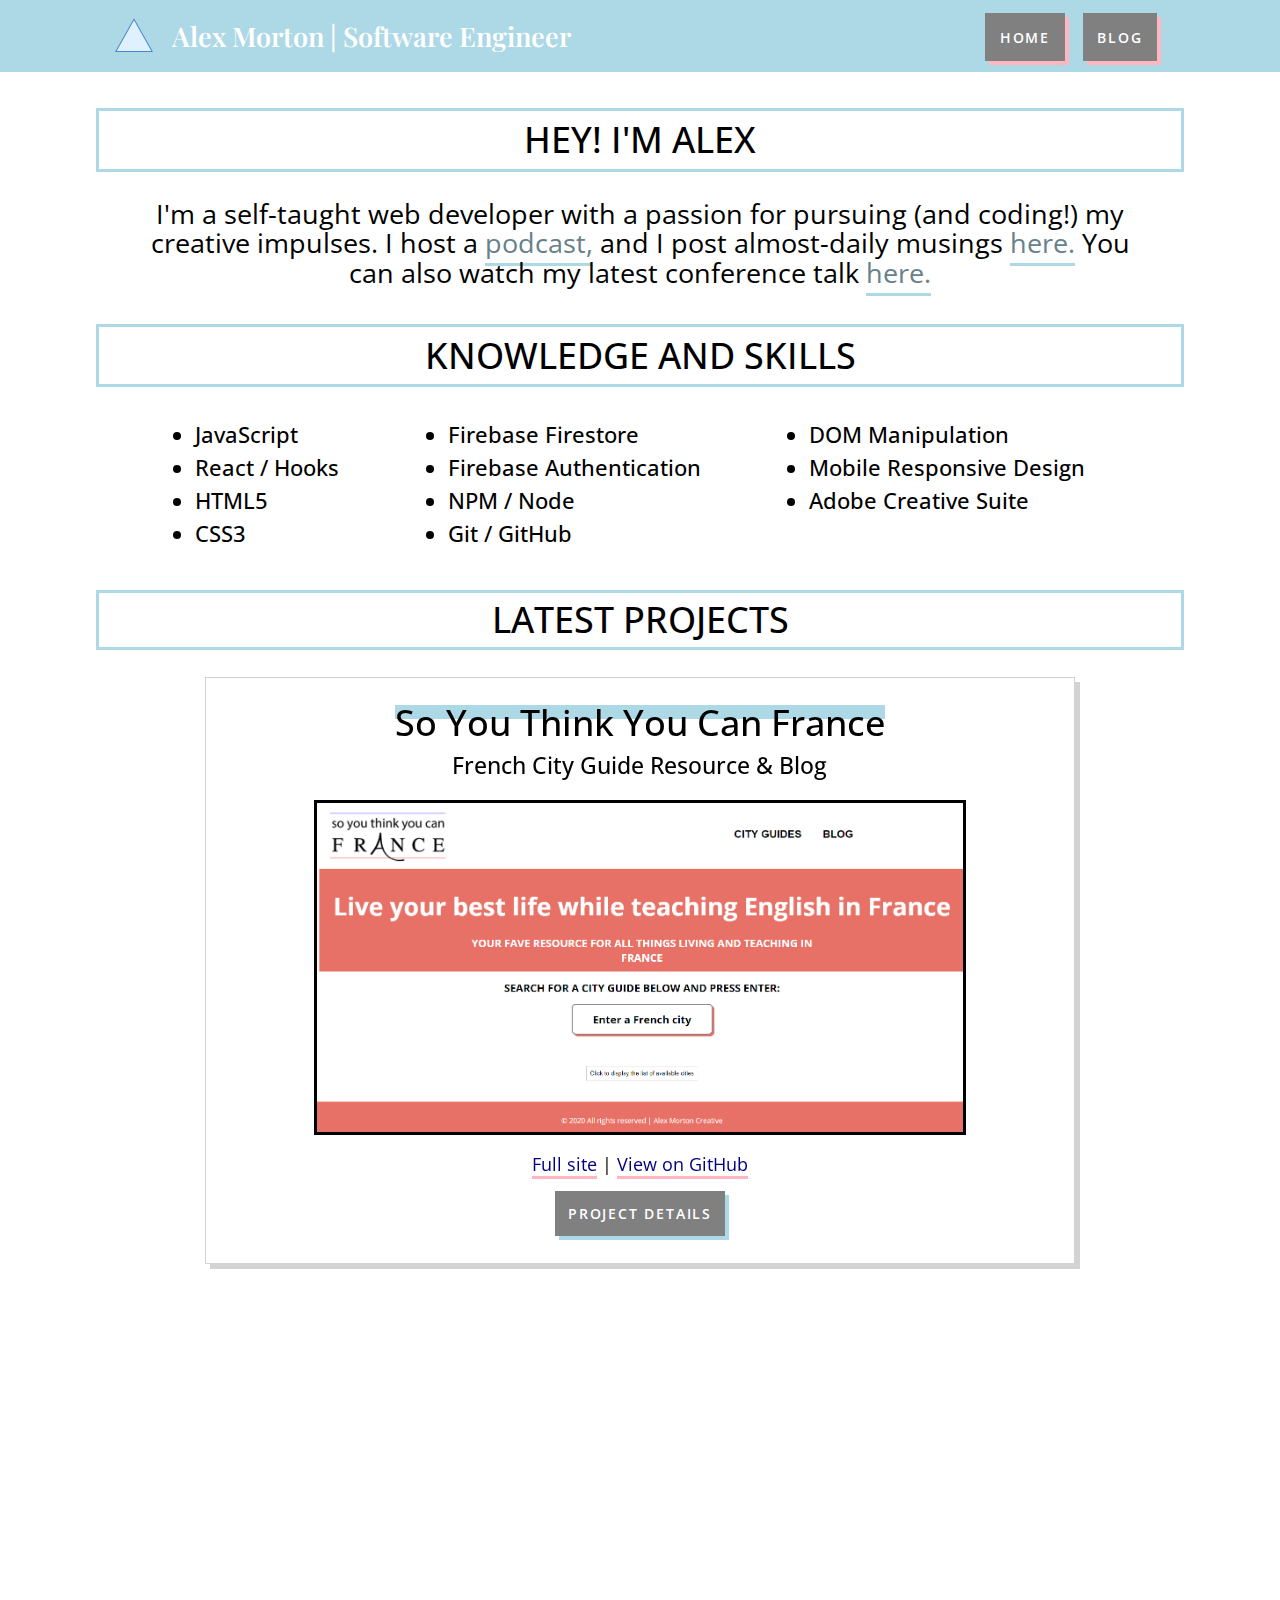
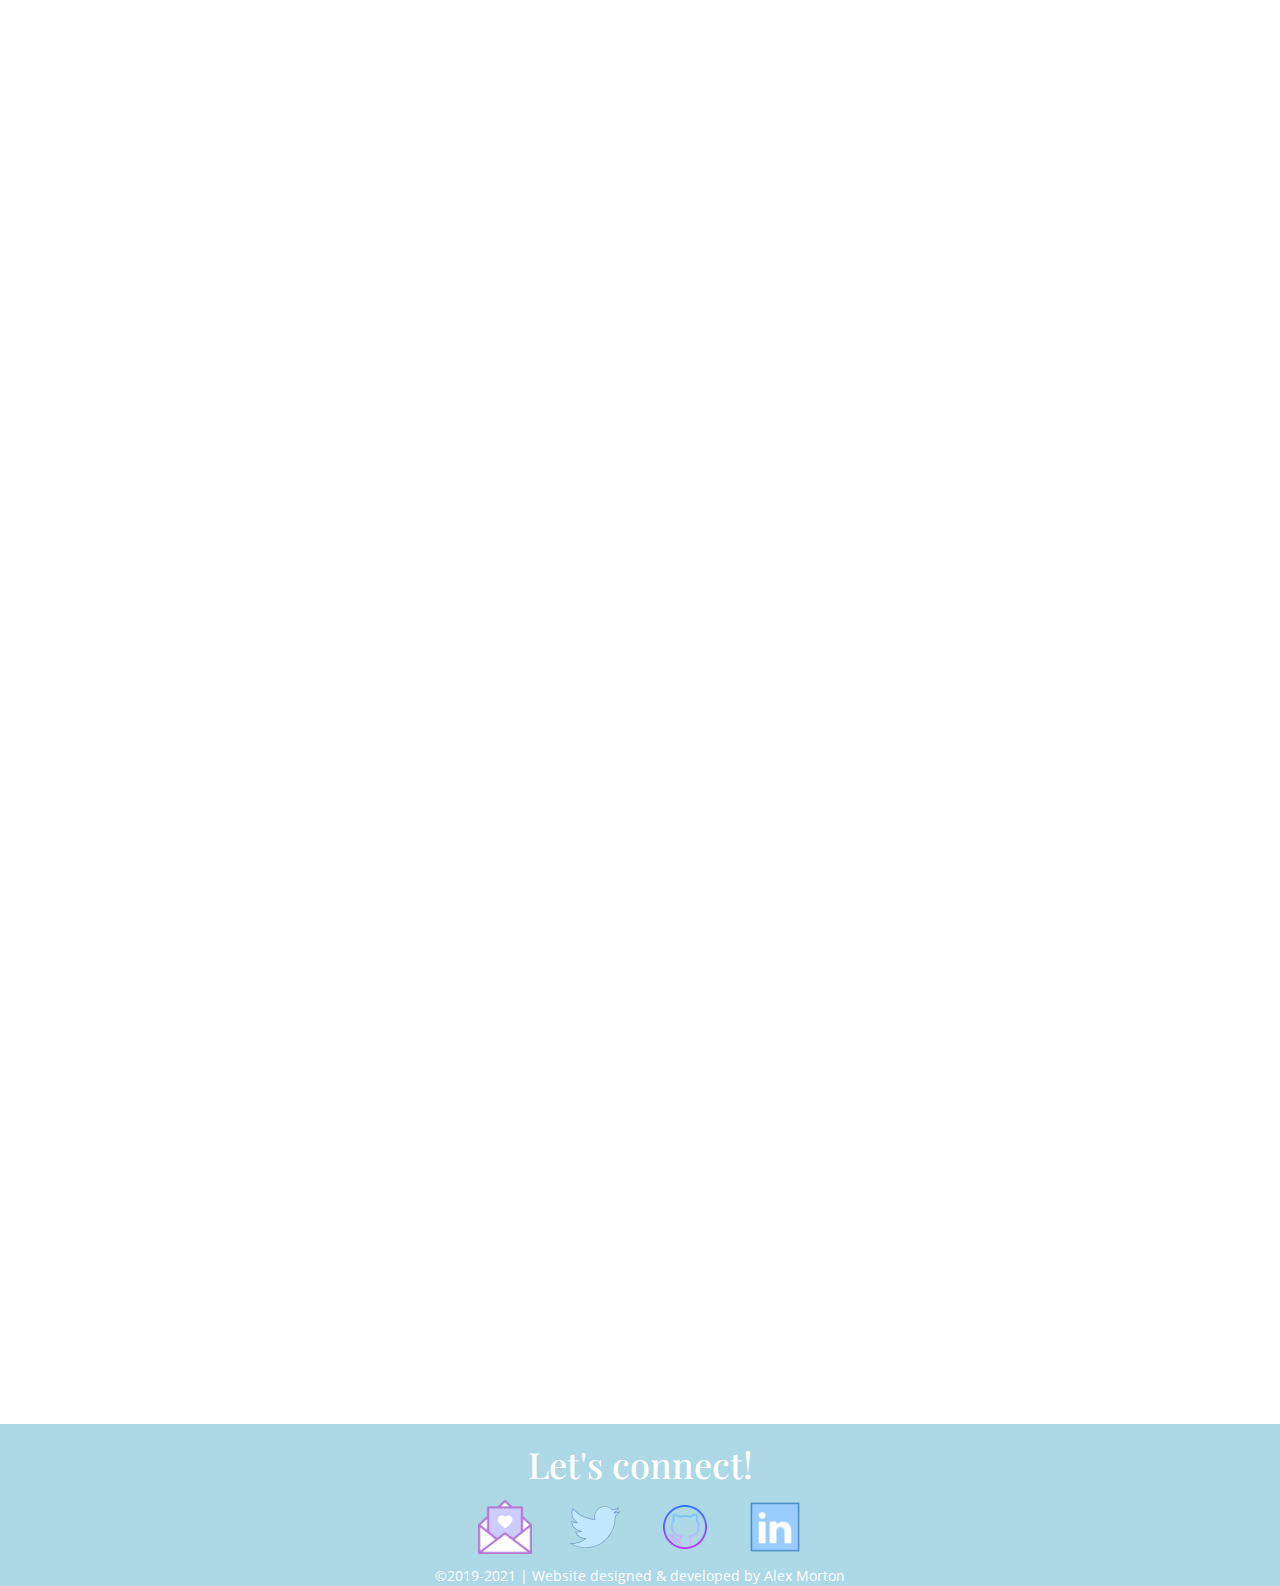
==== commit b9527c6c: "Removed newsletter link from header and announcement" ====
--- a/index.html
+++ b/index.html
@@ -39,7 +39,7 @@
     <title>Alex Morton Portfolio</title>
   </head>
   <body>
-    <div class="announcement_bar">
+    <!-- <div class="announcement_bar">
       <span
         >Hey! I write an email newsletter with inspiration for early-career web
         developers!
@@ -51,7 +51,7 @@
           >Subscribe here >></a
         ></span
       >
-    </div>
+    </div> -->
 
     <nav>
       <div class="container nav">
@@ -62,11 +62,6 @@
         <ul>
           <li><a href="index">Home</a></li>
           <li><a href="blog">Blog</a></li>
-          <li>
-            <a href="https://ladies-code-collective.ck.page/e53b5fca44"
-              >Newsletter</a
-            >
-          </li>
         </ul>
       </div>
     </nav>
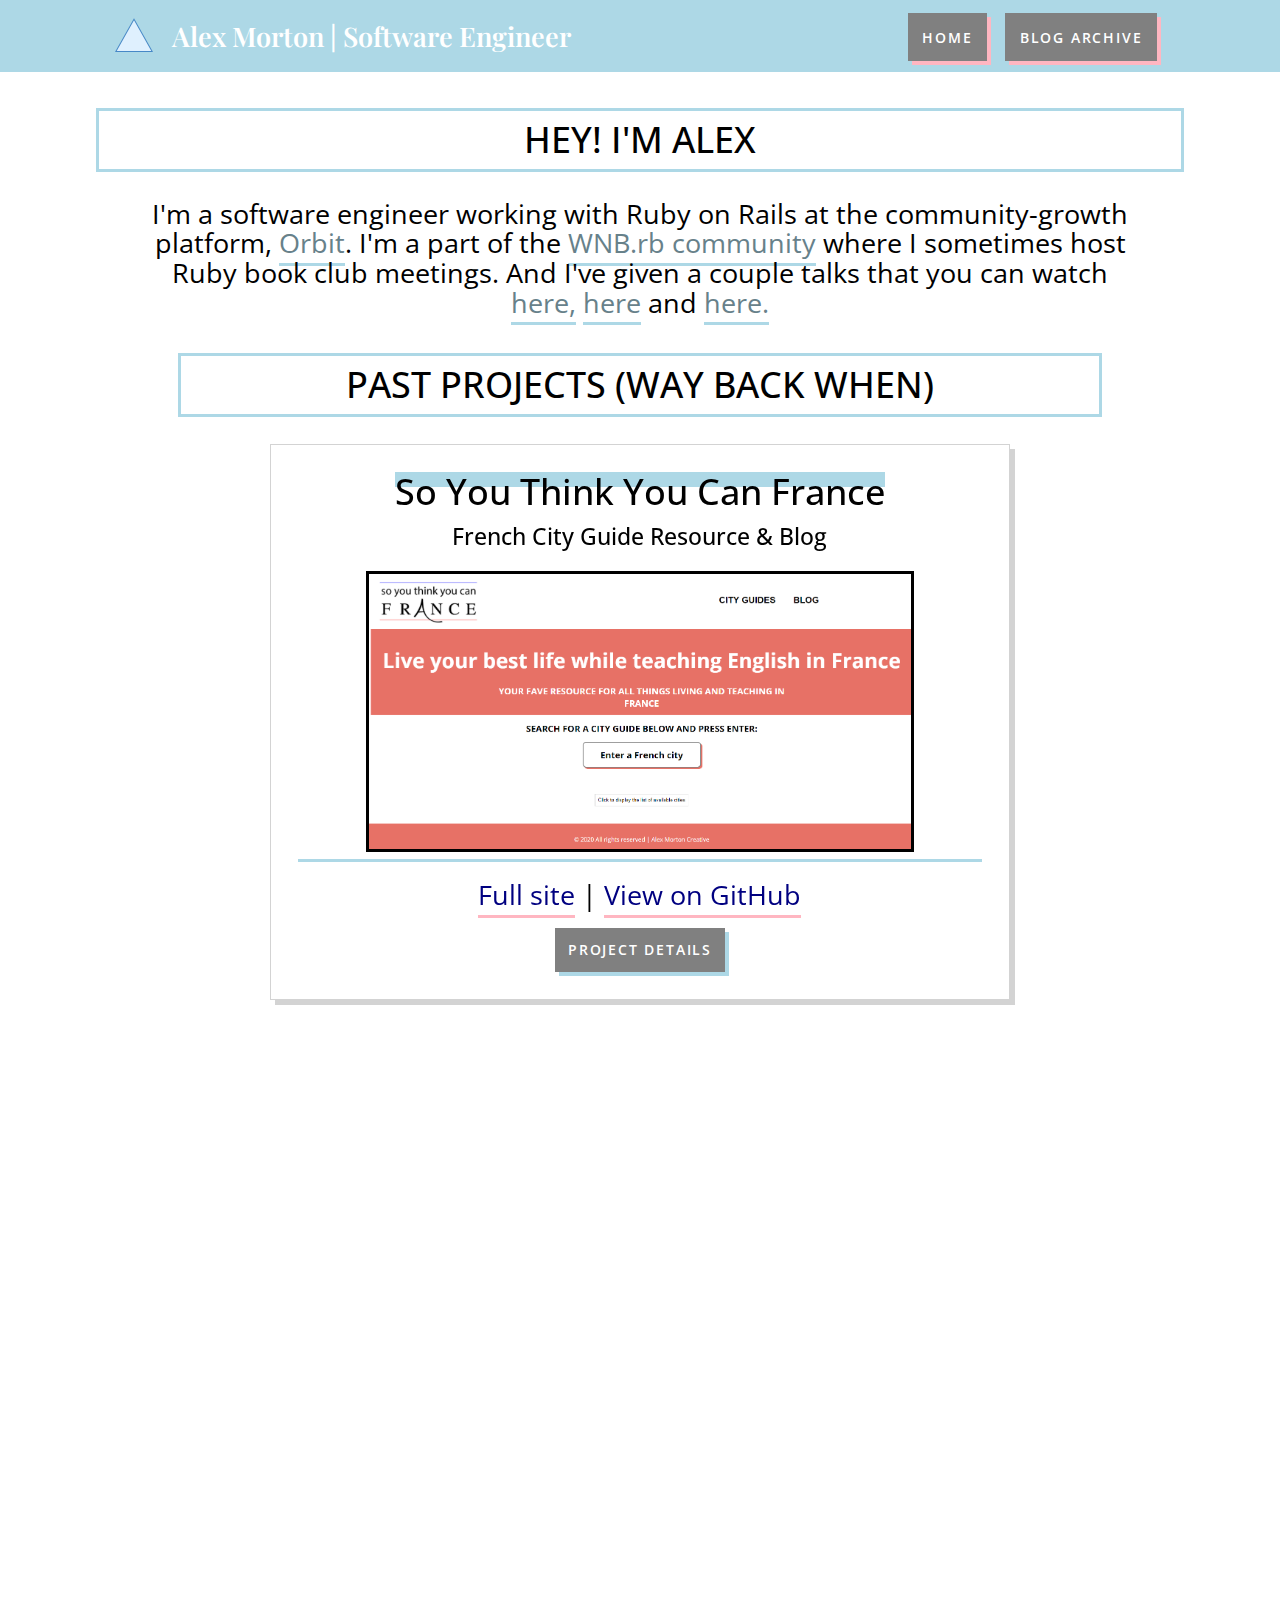
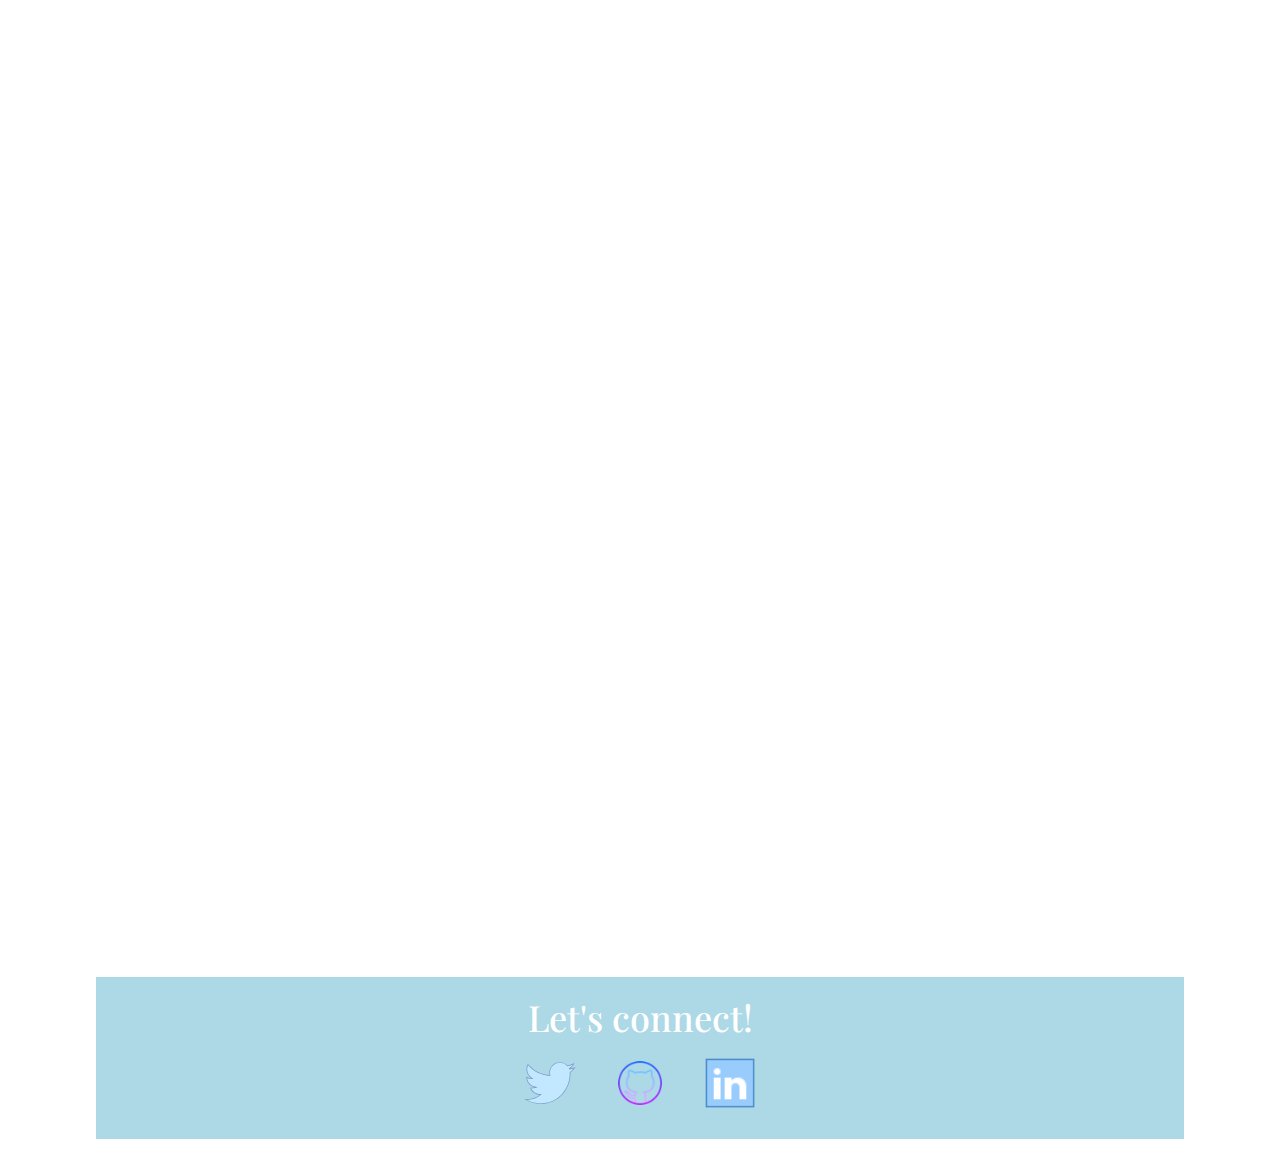
==== commit f5d16128: "Updated site" ====
--- a/index.html
+++ b/index.html
@@ -61,7 +61,7 @@
         </div>
         <ul>
           <li><a href="index">Home</a></li>
-          <li><a href="blog">Blog</a></li>
+          <li><a href="blog">Blog Archive</a></li>
         </ul>
       </div>
     </nav>
@@ -71,33 +71,40 @@
       <section class="bio">
         <h2 class="box-title">Hey! I'm Alex</h2>
         <p>
-          I'm a self-taught web developer with a passion for pursuing (and
-          coding!) my creative impulses. I host a
-          <a
-            href="https://www.ladiescodecollective.com/podcast"
-            target="_blank"
-            rel="noopener"
-            >podcast,</a
-          >
-          and I post almost-daily musings
-          <a
-            href="https://alexlsalt.github.io/blog"
+          I'm a software engineer working with Ruby on Rails at the community-growth platform, 
+          <a href="https://www.orbit.love" target="_blank" rel="noopener">Orbit</a>.
+          I'm a part of the
+          <a
+            href="https://www.wnb-rb.dev/"
+            target="_blank"
+            rel="noopener"
+            >WNB.rb community</a
+          >
+          where I sometimes host Ruby book club meetings.
+          And I've given a couple talks that you can watch
+          <a
+          href="https://www.youtube.com/watch?v=akebHS1_N04"
+          target="_blank"
+          rel="noopener"
+          >here,</a
+        > 
+          <a
+          href="https://www.youtube.com/watch?v=dKpRag1x8X8"
+          target="_blank"
+          rel="noopener"
+          >here</a
+        > and
+        <a
+            href="https://dev.to/alexlsalt/being-utterly-fearless-in-your-pursuit-of-learning-to-code-with-alex-morton-5o0"
             target="_blank"
             rel="noopener"
             >here.</a
           >
-          You can also watch my latest conference talk
-          <a
-            href="https://dev.to/alexlsalt/being-utterly-fearless-in-your-pursuit-of-learning-to-code-with-alex-morton-5o0"
-            target="_blank"
-            rel="noopener"
-            >here.</a
-          >
         </p>
 
         <!--Technical Skills section-->
 
-        <div class="skills">
+        <!-- <div class="skills">
           <h2 class="box-title">Knowledge and Skills</h2>
           <div class="skills-list">
             <ul>
@@ -120,13 +127,13 @@
           </div>
         </div>
       </section>
-    </section>
+    </section> -->
     <!-- HOME SECTION END-->
 
     <!-- PROJECTS SECTION START-->
 
     <section class="projects container" data-aos-anchor-placement="top-center">
-      <h2 class="box-title" data-aos-duration="2000">Latest Projects</h2>
+      <h2 class="box-title" data-aos-duration="2000">Past Projects (way back when)</h2>
 
       <!-- So You Think You Can France example  -->
       <section class="example">
@@ -442,12 +449,12 @@
     <footer id="footer">
       <h1>Let's connect!</h1>
       <div class="contact">
-        <a
+        <!-- <a
           href="https://ladies-code-collective.ck.page/e53b5fca44"
           ><img
             src="./resources/images/letter.png"
             alt="envelope with heart icon"
-        /></a>
+        /></a> -->
         <a href="https://twitter.com/alexlsaltt" target="_blank" rel="noopener"
           ><img src="./resources/images/twitter.svg" alt="twitter icon"
         /></a>
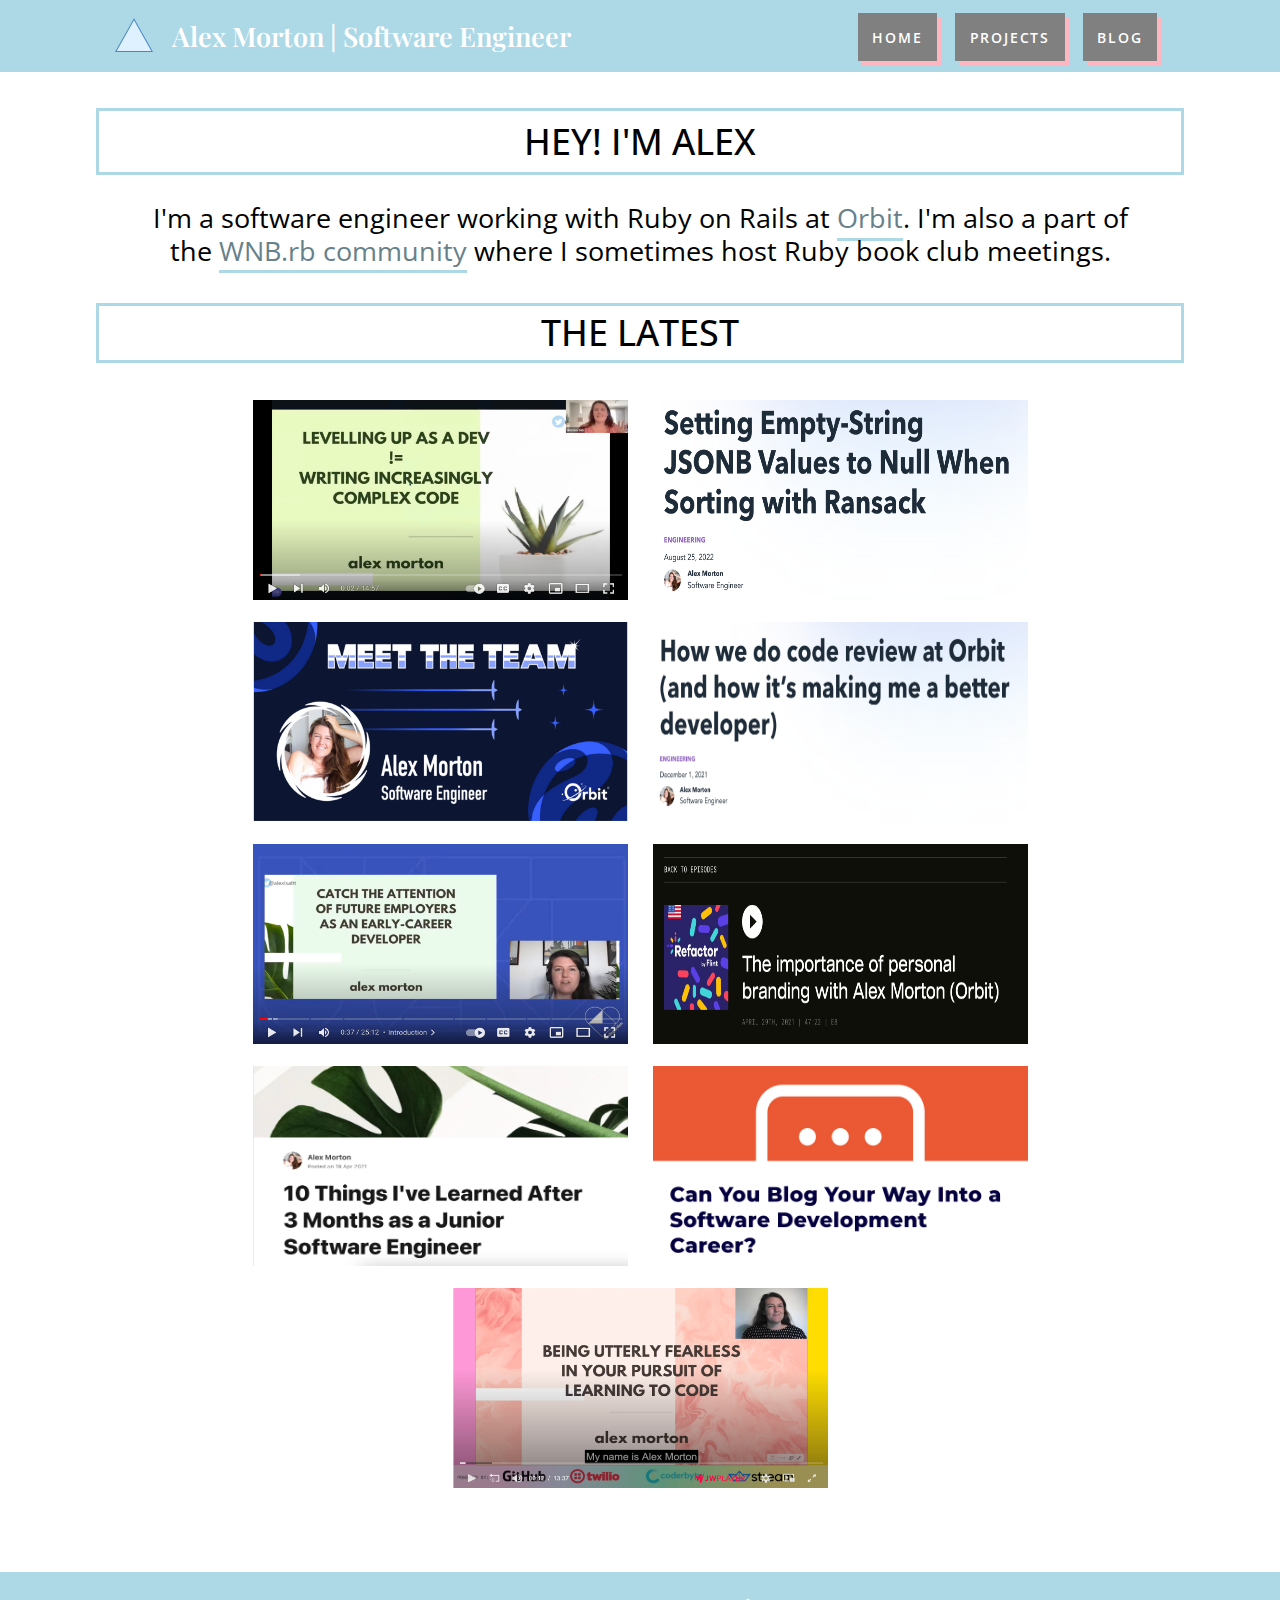
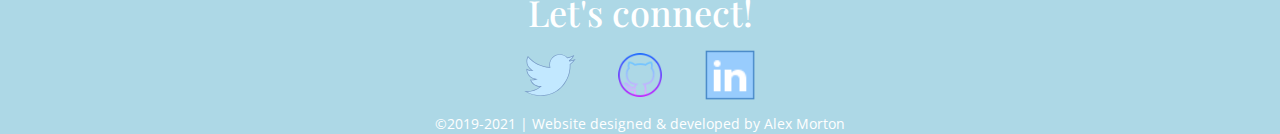
==== commit feb9434e: "Added new talk/article links" ====
--- a/index.html
+++ b/index.html
@@ -39,19 +39,6 @@
     <title>Alex Morton Portfolio</title>
   </head>
   <body>
-    <!-- <div class="announcement_bar">
-      <span
-        >Hey! I write an email newsletter with inspiration for early-career web
-        developers!
-        <a
-          href="https://ladies-code-collective.ck.page/e53b5fca44"
-          target="_blank"
-          rel="noopener"
-          style="font-weight: 700"
-          >Subscribe here >></a
-        ></span
-      >
-    </div> -->
 
     <nav>
       <div class="container nav">
@@ -61,7 +48,8 @@
         </div>
         <ul>
           <li><a href="index">Home</a></li>
-          <li><a href="blog">Blog Archive</a></li>
+          <li><a href="projects">Projects</a></li>
+          <li><a href="blog">Blog</a></li>
         </ul>
       </div>
     </nav>
@@ -71,390 +59,116 @@
       <section class="bio">
         <h2 class="box-title">Hey! I'm Alex</h2>
         <p>
-          I'm a software engineer working with Ruby on Rails at the community-growth platform, 
+          I'm a software engineer working with Ruby on Rails at 
           <a href="https://www.orbit.love" target="_blank" rel="noopener">Orbit</a>.
-          I'm a part of the
+          I'm also a part of the
           <a
             href="https://www.wnb-rb.dev/"
             target="_blank"
             rel="noopener"
             >WNB.rb community</a
-          >
-          where I sometimes host Ruby book club meetings.
-          And I've given a couple talks that you can watch
-          <a
-          href="https://www.youtube.com/watch?v=akebHS1_N04"
-          target="_blank"
-          rel="noopener"
-          >here,</a
-        > 
-          <a
-          href="https://www.youtube.com/watch?v=dKpRag1x8X8"
-          target="_blank"
-          rel="noopener"
-          >here</a
-        > and
-        <a
-            href="https://dev.to/alexlsalt/being-utterly-fearless-in-your-pursuit-of-learning-to-code-with-alex-morton-5o0"
-            target="_blank"
-            rel="noopener"
-            >here.</a
-          >
+            >
+            where I sometimes host Ruby book club meetings.
         </p>
-
-        <!--Technical Skills section-->
-
-        <!-- <div class="skills">
-          <h2 class="box-title">Knowledge and Skills</h2>
-          <div class="skills-list">
-            <ul>
-              <li>JavaScript</li>
-              <li>React / Hooks</li>
-              <li>HTML5</li>
-              <li>CSS3</li>
-            </ul>
-            <ul>
-              <li>Firebase Firestore</li>
-              <li>Firebase Authentication</li>
-              <li>NPM / Node</li>
-              <li>Git / GitHub</li>
-            </ul>
-            <ul>
-              <li>DOM Manipulation</li>
-              <li>Mobile Responsive Design</li>
-              <li>Adobe Creative Suite</li>
-            </ul>
-          </div>
-        </div>
-      </section>
-    </section> -->
-    <!-- HOME SECTION END-->
-
-    <!-- PROJECTS SECTION START-->
-
-    <section class="projects container" data-aos-anchor-placement="top-center">
-      <h2 class="box-title" data-aos-duration="2000">Past Projects (way back when)</h2>
-
-      <!-- So You Think You Can France example  -->
-      <section class="example">
-        <div class="box" data-aos="fade-up" data-aos-duration="2000">
-          <h2>So You Think You Can France</h2>
-          <h3>French City Guide Resource & Blog</h3>
-          <a
-            href="https://soyouthinkyoucanfrance.netlify.app/"
-            target="_blank"
-            rel="noopener"
-            ><img
-              src="./resources/images/sytycf_box.png"
-              alt="screenshot of So You Think You Can France UI"
-          /></a>
-          <span class="box-links"
-            ><a
-              href="https://soyouthinkyoucanfrance.netlify.app/"
-              target="_blank"
-              rel="noopener"
-              >Full site</a
-            >
-            |
-            <a
-              href="https://github.com/alexlsalt/soyouthinkyoucanfrance"
-              target="_blank"
-              rel="noopener"
-              >View on GitHub</a
-            ></span
-          >
-        </div>
-
-        <div class="box explanation">
-          <div id="description-eight" class="description eight">
-            <ul>
-              <li>React/Hooks, Firebase Firestore (data)</li>
-              <li>
-                The latest rebuild of a website I'd previously built on
-                Squarespace
-              </li>
-              <li>
-                Data gathered from past teaching assistants all over France
-              </li>
-              <li>
-                App uses an API to fetch data from Firebase Firestore to render
-                upon search
-              </li>
-            </ul>
-          </div>
-          <button type="button" name="button" id="button-eight" class="button">
-            Project Details
-          </button>
-        </div>
-      </section>
-
-      <!-- Ladies Code Collective example  -->
-      <section class="example" data-aos="fade-up" data-aos-duration="2000">
-        <div class="box image">
-          <h2>Ladies Code Collective</h2>
-          <h3>Website for podcast and online community</h3>
-          <a
-            href="https://www.ladiescodecollective.com"
-            target="_blank"
-            rel="noopener"
-            ><img
-              src="./resources/images/lcc_box.png"
-              alt="screenshot of Wellbean UI"
-          /></a>
-          <span class="box-links"
-            ><a
-              href="https://www.ladiescodecollective.com"
-              target="_blank"
-              rel="noopener"
-              >Full site</a
-            >
-            |
-            <a
-              href="https://github.com/alexlsalt/ladiescodecollective"
-              target="_blank"
-              rel="noopener"
-              >View on GitHub</a
-            ></span
-          >
-        </div>
-
-        <div class="box explanation">
-          <div id="description-seven" class="description seven">
-            <ul>
-              <li>JavaScript ES6, HTML, CSS</li>
-              <li>
-                Interval to switch out the main banner images for slideshow
-                effect
-              </li>
-              <li>
-                Podcast episodes rendered dynamically from object with podcast
-                data
-              </li>
-              <li>Email newsletter signup functionality via ConvertKit</li>
-            </ul>
-          </div>
-          <button type="button" name="button" id="button-seven" class="button">
-            Project Details
-          </button>
-        </div>
-      </section>
-
-      <!-- Wellbean example  -->
-      <section class="example" data-aos="fade-up" data-aos-duration="2000">
-        <div class="box image">
-          <h2>Wellbean</h2>
-          <h3>App reminding users to stay in touch with loved ones</h3>
-          <a
-            href="https://alexlsalt.github.io/wellbean"
-            target="_blank"
-            rel="noopener"
-            ><img
-              src="./resources/images/wellbean_timer.png"
-              alt="screenshot of Wellbean UI"
-          /></a>
-          <span class="box-links"
-            ><a
-              href="https://alexlsalt.github.io/wellbean"
-              target="_blank"
-              rel="noopener"
-              >Full site</a
-            >
-            |
-            <a
-              href="https://github.com/alexlsalt/wellbean"
-              target="_blank"
-              rel="noopener"
-              >View demo on GitHub</a
-            ></span
-          >
-        </div>
-
-        <div class="box explanation">
-          <div id="description-six" class="description six">
-            <ul>
-              <li>
-                JavaScript ES6, Firebase Firestore & Authentication, HTML, CSS
-              </li>
-              <li>
-                Employs use of timing logic to check current time against user's
-                desired reminder frequency
-              </li>
-              <li>
-                When timer expires, each contact list item turns red with the
-                ability to reset the timer
-              </li>
-              <li>
-                Vanilla JS for front-end, Firebase Firestore as
-                back-end/database
-              </li>
-            </ul>
-          </div>
-          <button type="button" name="button" id="button-six" class="button">
-            Project Details
-          </button>
-        </div>
-      </section>
-
-      <!-- Letters from Nelson example  -->
-      <section class="example" data-aos="fade-up" data-aos-duration="2000">
-        <div class="box image">
-          <h2>Letters from Nelson</h2>
-          <h3>Interactive landing page for an email newsletter</h3>
-          <a
-            href="https://lettersfromnelson.com/"
-            target="_blank"
-            rel="noopener"
-            ><img
-              src="./resources/images/LFN_box.png"
-              alt="screenshot of Letters from Nelson landing page"
-          /></a>
-          <span class="box-links"
-            ><a
-              href="https://lettersfromnelson.com/"
-              target="_blank"
-              rel="noopener"
-              >Full site</a
-            >
-            |
-            <a
-              href="https://github.com/alexlsalt/letters-from-nelson"
-              target="_blank"
-              rel="noopener"
-              >View on GitHub</a
-            ></span
-          >
-        </div>
-
-        <div class="box explanation">
-          <div id="description-five" class="description five">
-            <ul>
-              <li>JavaScript ES5, HTML, CSS</li>
-              <li>
-                Random idea generated from an array of listed ideas on each
-                click
-              </li>
-              <li>
-                DOM manipulation, separation of concerns using modules and
-                functions
-              </li>
-              <li>Mobile-responsiveness</li>
-            </ul>
-          </div>
-          <button type="button" name="button" id="button-five" class="button">
-            Project Details
-          </button>
-        </div>
-      </section>
-
-      <!--Example Two, Three ToDos-->
-
-      <section class="example" data-aos="fade-up" data-aos-duration="2000">
-        <div class="box image">
-          <h2>Three To-Do's A Day</h2>
-          <h3>To-do list with maximum of three items each day</h3>
-          <a
-            href="https://alexlsalt.github.io/three-todos/"
-            target="_blank"
-            rel="noopener"
-            ><img
-              src="./resources/images/ThreeToDos.png"
-              alt="screenshot of Three To Do's A Day website"
-          /></a>
-          <span class="box-links"
-            ><a
-              href="https://alexlsalt.github.io/three-todos/"
-              target="_blank"
-              rel="noopener"
-              >Full site</a
-            >
-            |
-            <a
-              href="https://github.com/alexlsalt/three-todos"
-              target="_blank"
-              rel="noopener"
-              >View on GitHub</a
-            ></span
-          >
-        </div>
-
-        <div class="box explanation">
-          <div id="description-two" class="description two">
-            <ul>
-              <li>This project was created using HTML, CSS, & JavaScript</li>
-              <li>List items render below the input form</li>
-              <li>
-                App only allows for three list items (more than three items will
-                not be accepted)
-              </li>
-              <li>
-                Includes empty state that prompts user to enter item into form
-              </li>
-            </ul>
-          </div>
-          <button type="button" name="button" id="button-two" class="button">
-            Project Details
-          </button>
-        </div>
-      </section>
-
-      <!--Example Three, Travel Go Budget-->
-
-      <section class="example" data-aos="fade-up" data-aos-duration="2000">
-        <div class="box image">
-          <h2>Travel-Go-Budget</h2>
-          <h3>Random off-the-grid travel tip generator</h3>
-          <a
-            href="https://alexlsalt.github.io/travel-go-budget/"
-            target="_blank"
-            rel="noopener"
-            ><img
-              src="./resources/images/trav_box.jpeg"
-              alt="screenshot of Travel-Go-Budget website"
-          /></a>
-          <span class="box-links"
-            ><a
-              href="https://alexlsalt.github.io/travel-go-budget/"
-              target="_blank"
-              rel="noopener"
-              >Full site</a
-            >
-            |
-            <a
-              href="https://github.com/alexlsalt/travel-go-budget/tree/master"
-              target="_blank"
-              rel="noopener"
-              >View on GitHub</a
-            ></span
-          >
-        </div>
-
-        <div class="box explanation">
-          <div id="description-three" class="description three">
-            <ul>
-              <li>This project was created using HTML, CSS, & React</li>
-              <li>
-                When the button is clicked, it randomly generates a
-                budget-friendly travel destination idea.
-              </li>
-            </ul>
-          </div>
-          <button type="button" name="button" id="button-three" class="button">
-            Project Details
-          </button>
-        </div>
       </section>
     </section>
-    <!-- PROJECTS SECTION END-->
+
+
+
+    <section class="container" data-aos-anchor-placement="top-center">
+      <h2 class="box-title">The Latest</h2>
+      <div class="links">
+        <!-- wnb meetup  -->
+        <a 
+          href="https://www.youtube.com/watch?v=akebHS1_N04" 
+          target="_blank" 
+          rel="noopener"
+          >
+            <img src="./resources/images/link_wnb_meetup.png" />
+        </a>
+
+        <!-- jsonb ransack  -->
+        <a 
+          href="https://orbit.love/blog/setting-empty-string-jsonb-values-to-null-when-sorting-with-ransack" 
+          target="_blank" 
+          rel="noopener"
+          >
+          <img src="./resources/images/link_jsonb_ransack.png" />
+        </a>
+      
+
+        <!-- Meet the team  -->
+        <a 
+          href="https://orbit.love/blog/meet-the-orbit-engineering-team-alex-morton" 
+          target="_blank" 
+          rel="noopener"
+          >
+          <img src="./resources/images/article_meet_the_team.png" />
+        </a>
+
+        <!-- Code review at orbit  -->
+        <a 
+          href="https://orbit.love/blog/how-we-do-code-review-at-orbit" 
+          target="_blank" 
+          rel="noopener"
+          >
+          <img src="./resources/images/article_code_review_orbit.png" />
+        </a>
+
+        <!-- Codegarden 2021 -->
+        <a 
+          href="https://www.youtube.com/watch?v=dKpRag1x8X8" 
+          target="_blank" 
+          rel="noopener"
+          >
+          <img src="./resources/images/link_codegarden.png" />
+        </a>
+
+        <!-- Refactor podcast  -->
+        <a 
+          href="https://refactor-en.flint.sh/episodes/personal-branding-alex-morton" 
+          target="_blank" 
+          rel="noopener"
+          >
+          <img src="./resources/images/refactor_podcast.png" />
+        </a>
+
+        <!-- Three things learned as jr dev article  -->
+        <a 
+          href="https://dev.to/alexlsalt/10-things-i-ve-learned-after-3-months-as-a-junior-software-engineer-2m89" 
+          target="_blank" 
+          rel="noopener"
+          >
+          <img src="./resources/images/three_months_jr_article.png" />
+        </a>
+
+        <!-- Builtin article  -->
+        <a 
+          href="https://builtin.com/software-engineering-perspectives/building-in-public-job-hunt-strategy" 
+          target="_blank" 
+          rel="noopener"
+          >
+          <img src="./resources/images/builtin_article.png" />
+        </a>
+
+
+        <!-- Codeland 2020 article  -->
+        <a 
+          href="https://dev.to/alexlsalt/being-utterly-fearless-in-your-pursuit-of-learning-to-code-with-alex-morton-5o0" 
+          target="_blank" 
+          rel="noopener"
+          >
+          <img src="./resources/images/link_codeland.png" />
+        </a>
+      </div>
+
+      
+    </section>
+    
 
     <footer id="footer">
       <h1>Let's connect!</h1>
       <div class="contact">
-        <!-- <a
-          href="https://ladies-code-collective.ck.page/e53b5fca44"
-          ><img
-            src="./resources/images/letter.png"
-            alt="envelope with heart icon"
-        /></a> -->
         <a href="https://twitter.com/alexlsaltt" target="_blank" rel="noopener"
           ><img src="./resources/images/twitter.svg" alt="twitter icon"
         /></a>
--- a/resources/css/style.css
+++ b/resources/css/style.css
@@ -92,7 +92,6 @@
   text-align: center;
   padding: 0.5rem;
 }
-
 
 .announcement_bar a {
   transition: color 500ms ease;
@@ -209,7 +208,7 @@
   list-style: circle;
   font-size: 1.5rem;
   width: 100%;
-  line-height: 1.1;
+  line-height: 1.2;
   text-align: center;
 }
 
@@ -257,6 +256,25 @@
   .skills-list li {
     margin: 0;
   }
+}
+
+/* ---------- NOTABLE LINKS --------------- */
+
+.link-container {
+  display: flex;
+  border: 1px solid black;
+  padding: 16px 12px;
+  margin-top: 10px;
+}
+
+.links {
+  text-align: center;
+}
+
+.links img {
+  margin: 10px;
+  height: 200px;
+  width: 375px;
 }
 
 /* ----------FOOTER - ALL PAGES --------------- */
@@ -431,4 +449,4 @@
   .example img {
     width: 100%;
   }
-}+}
